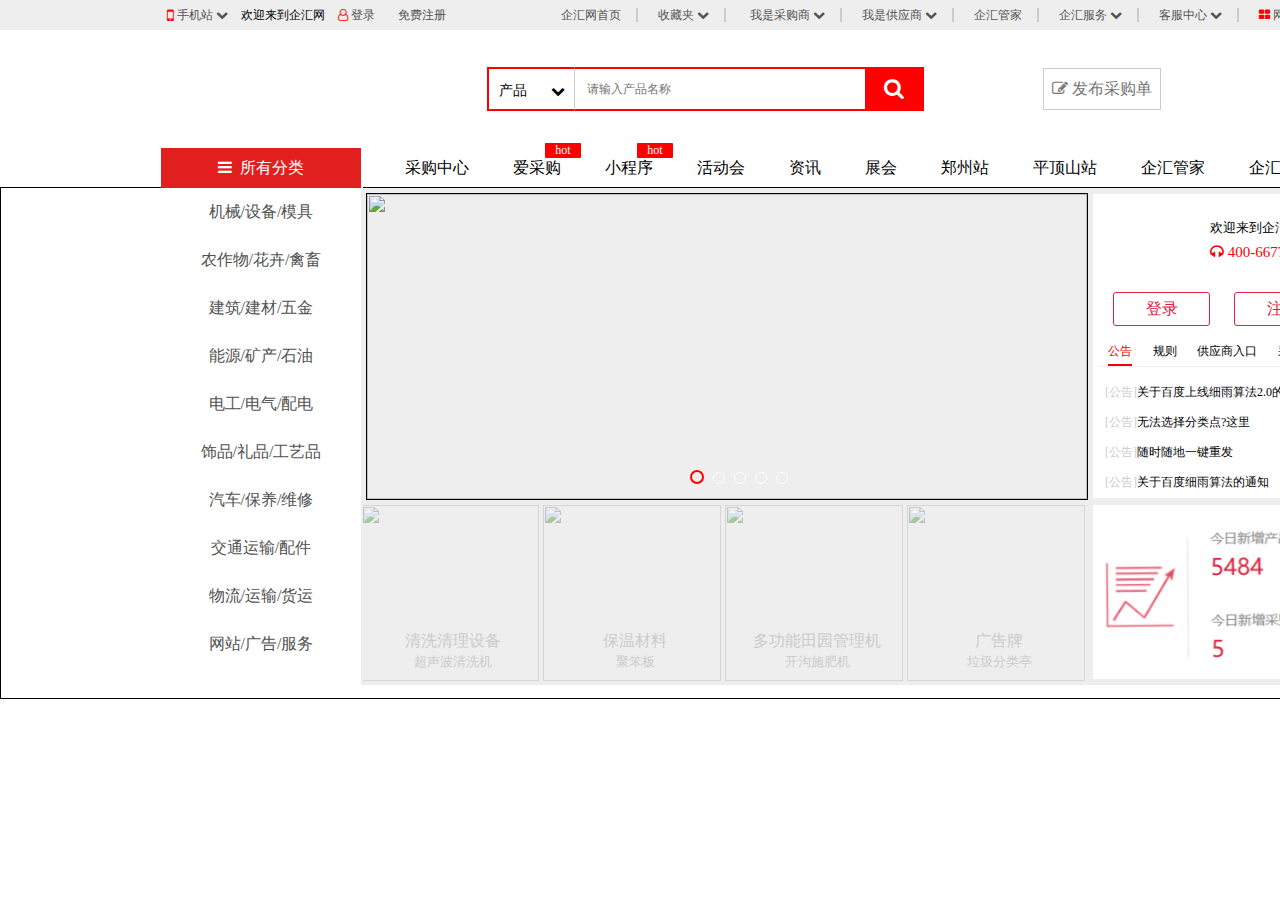
==== 0414作业企汇网/index.html @ e7263951 "第二次作业更新" ====
<!DOCTYPE html>
<html lang="en">

<head>
    <meta charset="UTF-8">
    <meta name="viewport" content="width=device-width, initial-scale=1.0">
    <title>企汇-网建网站 发信息 做推广就上企汇网--企汇网</title>
    <link rel="icon" href="http://static.qihuiwang.com/favicon.ico">
    <link rel="stylesheet" href="css/style.css">
    <link rel="stylesheet" href="css/font-awesome-4.7.0/css/font-awesome.min.css">
    <script src="js/jquery.js"></script>
</head>

<body>
    <section class="nav">
        <div class="nav_box">
            <div class="nav_left">
                <a id="first" href="#">
                    <i class="fa fa-mobile fa-lg" aria-hidden="true"></i> 手机站
                    <i class="fa fa-chevron-down" aria-hidden="true"></i>
                    <ul>
                        <li><img src="http://static.qihuiwang.com/images/oneCode.jpg" alt="">手机站</li>
                        <li><img src="http://static.qihuiwang.com/images/xiaochengxu.jpg" alt="">小程序</li>
                    </ul>
                </a>
                <span>欢迎来到企汇网</span>
                <a href="login.html"><i class="fa fa-user-o" aria-hidden="true"></i> 登录</a>
                <a class="last" href="register.html">免费注册</a>
            </div>
            <ul class="nav_right">
                <li><a href="#">企汇网首页</a></li>
                <li>
                    <a style="width:72px;" href="#">收藏夹
                        <i class="fa fa-chevron-down" aria-hidden="true"></i>
                    </a>
                    <div class="pull_list">
                        <a href="#">收藏的产品</a>
                        <a href="#">收藏的店铺</a>
                    </div>
                </li>
                <li>
                    <a href="#">我是采购商
                        <i class="fa fa-chevron-down" aria-hidden="true"></i>
                    </a>
                    <div class="pull_list">
                        <a href="#">采购商中心</a>
                        <a href="#">采购商中心</a>
                        <a href="#">采购商中心</a>
                    </div>
                </li>
                <li>
                    <a href="#">我是供应商
                        <i class="fa fa-chevron-down" aria-hidden="true"></i>
                    </a>
                    <div class="pull_list">
                        <a href="#">采购商中心</a>
                        <a href="#">采购商中心</a>
                        <a href="#">采购商中心</a>
                        <a href="#">采购商中心</a>
                    </div>
                </li>
                <li><a href="#">企汇管家</a></li>
                <li>
                    <a href="#">企汇服务
                        <i class="fa fa-chevron-down" aria-hidden="true"></i>
                    </a>
                    <div class="pull_list hot_serve">
                        <h5>热门服务</h5>
                        <div class="hot_box">
                            <a href="#">标王</a>
                            <a href="#">黄金展位</a>
                            <a href="#">热门推荐广告位</a>
                            <a href="#">图片空间</a>
                            <a href="#">信息包</a>
                            <a href="#">企汇金铺</a>
                            <a href="#">金铺装修</a>
                            <a href="#">更多服务</a>
                        </div>
                    </div>
                </li>
                <li>
                    <a href="#">客服中心
                        <i class="fa fa-chevron-down" aria-hidden="true"></i>
                    </a>
                    <div class="pull_list">
                        <a href="#">常见问题</a>
                        <a href="#">在线服务</a>
                    </div>
                </li>
                <li>
                    <i class="fa fa-th-large" aria-hidden="true"></i>
                    <a href="#">网站导航
                        <i class="fa fa-chevron-down" aria-hidden="true"></i>
                    </a>
                    <div class="pull_list">
                        <div class="site">
                            <h5>特色服务</h5>
                            <div class="site_list">
                                <a href="#">首页</a>
                                <a href="#">资讯</a>
                                <a href="#">展会</a>
                                <a href="#">企汇管家</a>
                                <a href="#">企汇云信</a>
                                <a href="#">天梯建站</a>
                                <a href="#">企业库</a>
                                <a href="#">产品车</a>
                                <a href="#">郑州站</a>
                                <a href="#">平顶山站</a>
                                <a href="#">手机站</a>
                                <a href="#">搜索</a>
                                <a href="#">企汇软文通</a>
                                <a href="#">百度爱采购</a>
                                <a href="#">小程序</a>
                                <a href="#">企业直通车</a>
                            </div>
                            <h5>采购服务</h5>
                            <div class="site_list">
                                <a href="#">采购中心</a>
                                <a href="#">发布采购单</a>
                            </div>
                            <h5>行业市场</h5>
                            <div class="site_list">
                                <a href="#">建材频道</a>
                                <a href="#">机械频道</a>
                                <a href="#">农林频道</a>
                            </div>
                        </div>
                    </div>
                </li>
            </ul>
        </div>
    </section>
    <section class="header">
        <div class="head_box">
            <div class="head_list_left">
                <div><a href="#"><img src="http://static.qihuiwang.com/images/logo.png" alt=""></a></div>
                <div class="logoFont"></div>
            </div>
            <div class="head_list_auto">
                <div class="search">
                    产品
                    <i class="fa fa-chevron-down" aria-hidden="true"></i>
                    <ul>
                        <li class="search_list"><a href="#">产品</a></li>
                        <li class="search_list"><a href="#">企业</a></li>
                        <li class="search_list"><a href="#">采购</a></li>
                    </ul>
                </div>
                <input type="text" placeholder="请输入产品名称">
                <span>
                    <i class="fa fa-search fa-lg" aria-hidden="true"></i>
                </span>
            </div>
            <a id="issue" href="#">
                <i class="fa fa-pencil-square-o" aria-hidden="true"></i>
                发布采购单
            </a>
            <div class="head_list_right">
                <p>企汇网手机站</p><img src="http://static.qihuiwang.com/images/Appdown.jpg" alt="">
            </div>
        </div>
    </section>
    <section class="banner">
        <div class="banner_box">
            <ul class="banner_nav">
                <li class="tab_first"><i class="fa fa-bars" aria-hidden="true"></i>&nbsp;&nbsp;所有分类</li>
                <li><a href="#">采购中心</a></li>
                <li><a href="#">爱采购</a></li>
                <li><a href="#">小程序</a></li>
                <li><a href="#">活动会</a></li>
                <li><a href="#">资讯</a></li>
                <li><a href="#">展会</a></li>
                <li><a href="#">郑州站</a></li>
                <li><a href="#">平顶山站</a></li>
                <li><a href="#">企汇管家</a></li>
                <li><a href="#">企汇云信</a></li>
            </ul>
            <div class="banner_tab">
                <ul class="tab_left">
                    <li>
                        <a class="tab_left_title" href="#">机械/设备/模具</a>
                        <div class="tab_list">
                            <ul>
                                <li>
                                    <h5>风扇、排风扇&nbsp;&nbsp;></h5>
                                    <a href="#">通风机</a>
                                    <a href="#">粒子机</a>
                                    <a href="#">鼓风机</a>
                                    <a href="#">工业风扇</a>
                                    <a href="#">风机盘管</a>
                                    <a href="#">风幕机</a>
                                    <a href="#">离子风机</a>
                                    <a class="col" href="#">工业风机</a>
                                    <a href="#">风叶</a>
                                    <a href="#">风机盘管</a>
                                </li>
                                <li>
                                    <h5>刀具、夹具&nbsp;&nbsp;></h5>
                                    <a href="#">刀片</a>
                                    <a href="#">铣刀</a>
                                    <a href="#">夹具、夹头</a>
                                    <a href="#">钻头</a>
                                    <a href="#">其它刀具和夹具</a>
                                    <a href="#"> 刀柄、刀杆</a>
                                    <a href="#">数控刀具</a>
                                    <a href="#">切刀</a>
                                    <a href="#">滚刀</a>
                                    <a href="#">冲头</a>
                                </li>
                                <li>
                                    <h5>通用五金配件&nbsp;&nbsp;></h5>
                                    <a href="#">滑轮</a>
                                    <a href="#">脚轮、万向轮</a>
                                    <a href="#">滚筒</a>
                                    <a href="#">管夹</a>
                                    <a href="#">锁具</a>
                                    <a href="#">斗齿</a>
                                    <a href="#">托辊</a>
                                    <a href="#">卸扣</a>
                                    <a href="#">直通</a>
                                    <a href="#">吊钩、抓钩</a>
                                </li>
                                <li>
                                    <h5>矿山机械&nbsp;&nbsp;></h5>
                                    <a class="col" href="#">矿山机械</a>
                                    <a href="#">矿山车</a>
                                    <a href="#">煤矿机械</a>
                                    <a class="col" href="#">破碎机</a>
                                    <a href="#">磨矿设备</a>
                                    <a href="#">浮选设备</a>
                                    <a href="#">螺旋选矿机</a>
                                    <a href="#">炭浆厂设备</a>
                                    <a href="#">洗选机</a>
                                </li>
                                <li>
                                    <h5>食品机械&nbsp;&nbsp;></h5>
                                    <a href="#">粉碎与切割机械</a>
                                    <a href="#">搅拌均匀与均质机械</a>
                                    <a href="#">成型机械、分离机械</a>
                                    <a href="#">蒸发与浓缩机械</a>
                                    <a class="col" href="#">干燥机械</a>
                                    <a href="#">冷冻机械</a>
                                </li>
                                <li>
                                    <h5>真空设备&nbsp;&nbsp;></h5>
                                    <a href="#">真空设备</a>
                                    <a href="#">旋片真空泵</a>
                                    <a href="#">往复真空泵</a>
                                    <a href="#">液环真空泵</a>
                                    <a href="#">水喷射泵</a>
                                    <a href="#">低温泵</a>
                                </li>
                                <li>
                                    <h5>汽车轮毂&nbsp;&nbsp;></h5>
                                    <a href="#">汽车轮毂</a>
                                    <a href="#">汽车轮毂喷剂</a>
                                    <a href="#">汽车轮毂修复</a>
                                    <a href="#">汽车轮毂清洗剂</a>
                                    <a href="#">汽车轮毂改</a>
                                </li>
                                <li>
                                    <h5>道路养护机械&nbsp;&nbsp;></h5>
                                    <a href="#">道路养护机械</a>
                                    <a href="#">微表处摊铺机</a>
                                    <a href="#">铣刨机</a>
                                    <a href="#">热再生修补机</a>
                                    <a href="#">抛丸机</a>
                                </li>
                            </ul>
                            <div class="tab_list_right">
                                <div class="tab_list_right_img">
                                    <a href="#"><img
                                            src="http://img3.qihuiwang.com/f1b68ff75095640fc7431783adcd7d4f_jpg.jpg"
                                            alt=""></a>
                                    <a href="#"><img
                                            src="http://img1.qihuiwang.com/59430d0e6a2033b6b3364212a3d561b5_jpg.jpg"
                                            alt=""></a>
                                    <a href="#"><img
                                            src="http://img1.qihuiwang.com/59430d0e6a2033b6b3364212a3d561b5_jpg.jpg"
                                            alt=""></a>
                                    <a href="#"><img
                                            src="http://img.qihuiwang.com/a619a666bf0afc271f21eebbbbcf2b81_jpg.jpg"
                                            alt=""> </a>
                                    <a href="#"><img
                                            src="http://img3.qihuiwang.com/4b768391f5b5c1fbac975d7f6021d9ef_jpg.jpg"
                                            alt=""> </a>
                                    <a href="#"><img
                                            src="http://img3.qihuiwang.com/4b768391f5b5c1fbac975d7f6021d9ef_jpg.jpg"
                                            alt=""></a>
                                    <a href="#"><img
                                            src="http://img.qihuiwang.com/35f55a2d6e557245f52a7f809b07adcd_jpg.jpg"
                                            alt=""></a>
                                    <a href="#"><img
                                            src="http://img.qihuiwang.com/e506592099284ad30b06cd42c38b516b_jpg.jpg"
                                            alt=""></a>
                                </div>
                                <div class="tab_list_right_img_1">
                                    <a href="#"><img
                                            src="http://img2.qihuiwang.com/d6f827e22e9c053e156c5c690c3c18d0_jpg.jpg"
                                            alt=""></a>
                                </div>
                            </div>
                        </div>

                    </li>
                    <li>
                        <a class="tab_left_title" href="#">农作物/花卉/禽畜</a>
                        <div class="tab_list">
                            <ul>
                                <li>
                                    <h5>风扇、排风扇&nbsp;&nbsp;></h5>
                                    <a href="#">通风机</a>
                                    <a href="#">粒子机</a>
                                    <a href="#">鼓风机</a>
                                    <a href="#">工业风扇</a>
                                    <a href="#">风机盘管</a>
                                    <a href="#">风幕机</a>
                                    <a href="#">离子风机</a>
                                    <a class="col" href="#">工业风机</a>
                                    <a href="#">风叶</a>
                                    <a href="#">风机盘管</a>
                                </li>
                                <li>
                                    <h5>刀具、夹具&nbsp;&nbsp;></h5>
                                    <a href="#">刀片</a>
                                    <a href="#">铣刀</a>
                                    <a href="#">夹具、夹头</a>
                                    <a href="#">钻头</a>
                                    <a href="#">其它刀具和夹具</a>
                                    <a href="#"> 刀柄、刀杆</a>
                                    <a href="#">数控刀具</a>
                                    <a href="#">切刀</a>
                                    <a href="#">滚刀</a>
                                    <a href="#">冲头</a>
                                </li>
                                <li>
                                    <h5>通用五金配件&nbsp;&nbsp;></h5>
                                    <a href="#">滑轮</a>
                                    <a href="#">脚轮、万向轮</a>
                                    <a href="#">滚筒</a>
                                    <a href="#">管夹</a>
                                    <a href="#">锁具</a>
                                    <a href="#">斗齿</a>
                                    <a href="#">托辊</a>
                                    <a href="#">卸扣</a>
                                    <a href="#">直通</a>
                                    <a href="#">吊钩、抓钩</a>
                                </li>
                                <li>
                                    <h5>矿山机械&nbsp;&nbsp;></h5>
                                    <a class="col" href="#">矿山机械</a>
                                    <a href="#">矿山车</a>
                                    <a href="#">煤矿机械</a>
                                    <a class="col" href="#">破碎机</a>
                                    <a href="#">磨矿设备</a>
                                    <a href="#">浮选设备</a>
                                    <a href="#">螺旋选矿机</a>
                                    <a href="#">炭浆厂设备</a>
                                    <a href="#">洗选机</a>
                                </li>
                                <li>
                                    <h5>食品机械&nbsp;&nbsp;></h5>
                                    <a href="#">粉碎与切割机械</a>
                                    <a href="#">搅拌均匀与均质机械</a>
                                    <a href="#">成型机械、分离机械</a>
                                    <a href="#">蒸发与浓缩机械</a>
                                    <a class="col" href="#">干燥机械</a>
                                    <a href="#">冷冻机械</a>
                                </li>
                                <li>
                                    <h5>真空设备&nbsp;&nbsp;></h5>
                                    <a href="#">真空设备</a>
                                    <a href="#">旋片真空泵</a>
                                    <a href="#">往复真空泵</a>
                                    <a href="#">液环真空泵</a>
                                    <a href="#">水喷射泵</a>
                                    <a href="#">低温泵</a>
                                </li>
                                <li>
                                    <h5>汽车轮毂&nbsp;&nbsp;></h5>
                                    <a href="#">汽车轮毂</a>
                                    <a href="#">汽车轮毂喷剂</a>
                                    <a href="#">汽车轮毂修复</a>
                                    <a href="#">汽车轮毂清洗剂</a>
                                    <a href="#">汽车轮毂改</a>
                                </li>
                                <li>
                                    <h5>道路养护机械&nbsp;&nbsp;></h5>
                                    <a href="#">道路养护机械</a>
                                    <a href="#">微表处摊铺机</a>
                                    <a href="#">铣刨机</a>
                                    <a href="#">热再生修补机</a>
                                    <a href="#">抛丸机</a>
                                </li>
                            </ul>
                            <div class="tab_list_right">
                                <div class="tab_list_right_img">
                                    <a href="#"><img
                                            src="http://img3.qihuiwang.com/f1b68ff75095640fc7431783adcd7d4f_jpg.jpg"
                                            alt=""></a>
                                    <a href="#"><img
                                            src="http://img1.qihuiwang.com/59430d0e6a2033b6b3364212a3d561b5_jpg.jpg"
                                            alt=""></a>
                                    <a href="#"><img
                                            src="http://img1.qihuiwang.com/59430d0e6a2033b6b3364212a3d561b5_jpg.jpg"
                                            alt=""></a>
                                    <a href="#"><img
                                            src="http://img.qihuiwang.com/a619a666bf0afc271f21eebbbbcf2b81_jpg.jpg"
                                            alt=""> </a>
                                    <a href="#"><img
                                            src="http://img3.qihuiwang.com/4b768391f5b5c1fbac975d7f6021d9ef_jpg.jpg"
                                            alt=""> </a>
                                    <a href="#"><img
                                            src="http://img3.qihuiwang.com/4b768391f5b5c1fbac975d7f6021d9ef_jpg.jpg"
                                            alt=""></a>
                                    <a href="#"><img
                                            src="http://img.qihuiwang.com/35f55a2d6e557245f52a7f809b07adcd_jpg.jpg"
                                            alt=""></a>
                                    <a href="#"><img
                                            src="http://img.qihuiwang.com/e506592099284ad30b06cd42c38b516b_jpg.jpg"
                                            alt=""></a>
                                </div>
                                <div class="tab_list_right_img_1">
                                    <a href="#"><img
                                            src="http://img2.qihuiwang.com/d6f827e22e9c053e156c5c690c3c18d0_jpg.jpg"
                                            alt=""></a>
                                </div>
                            </div>
                        </div>
                    </li>
                    <li>
                        <a class="tab_left_title" href="#">建筑/建材/五金</a>
                        <div class="tab_list">
                            <ul>
                                <li>
                                    <h5>风扇、排风扇&nbsp;&nbsp;></h5>
                                    <a href="#">通风机</a>
                                    <a href="#">粒子机</a>
                                    <a href="#">鼓风机</a>
                                    <a href="#">工业风扇</a>
                                    <a href="#">风机盘管</a>
                                    <a href="#">风幕机</a>
                                    <a href="#">离子风机</a>
                                    <a class="col" href="#">工业风机</a>
                                    <a href="#">风叶</a>
                                    <a href="#">风机盘管</a>
                                </li>
                                <li>
                                    <h5>刀具、夹具&nbsp;&nbsp;></h5>
                                    <a href="#">刀片</a>
                                    <a href="#">铣刀</a>
                                    <a href="#">夹具、夹头</a>
                                    <a href="#">钻头</a>
                                    <a href="#">其它刀具和夹具</a>
                                    <a href="#"> 刀柄、刀杆</a>
                                    <a href="#">数控刀具</a>
                                    <a href="#">切刀</a>
                                    <a href="#">滚刀</a>
                                    <a href="#">冲头</a>
                                </li>
                                <li>
                                    <h5>通用五金配件&nbsp;&nbsp;></h5>
                                    <a href="#">滑轮</a>
                                    <a href="#">脚轮、万向轮</a>
                                    <a href="#">滚筒</a>
                                    <a href="#">管夹</a>
                                    <a href="#">锁具</a>
                                    <a href="#">斗齿</a>
                                    <a href="#">托辊</a>
                                    <a href="#">卸扣</a>
                                    <a href="#">直通</a>
                                    <a href="#">吊钩、抓钩</a>
                                </li>
                                <li>
                                    <h5>矿山机械&nbsp;&nbsp;></h5>
                                    <a class="col" href="#">矿山机械</a>
                                    <a href="#">矿山车</a>
                                    <a href="#">煤矿机械</a>
                                    <a class="col" href="#">破碎机</a>
                                    <a href="#">磨矿设备</a>
                                    <a href="#">浮选设备</a>
                                    <a href="#">螺旋选矿机</a>
                                    <a href="#">炭浆厂设备</a>
                                    <a href="#">洗选机</a>
                                </li>
                                <li>
                                    <h5>食品机械&nbsp;&nbsp;></h5>
                                    <a href="#">粉碎与切割机械</a>
                                    <a href="#">搅拌均匀与均质机械</a>
                                    <a href="#">成型机械、分离机械</a>
                                    <a href="#">蒸发与浓缩机械</a>
                                    <a class="col" href="#">干燥机械</a>
                                    <a href="#">冷冻机械</a>
                                </li>
                                <li>
                                    <h5>真空设备&nbsp;&nbsp;></h5>
                                    <a href="#">真空设备</a>
                                    <a href="#">旋片真空泵</a>
                                    <a href="#">往复真空泵</a>
                                    <a href="#">液环真空泵</a>
                                    <a href="#">水喷射泵</a>
                                    <a href="#">低温泵</a>
                                </li>
                                <li>
                                    <h5>汽车轮毂&nbsp;&nbsp;></h5>
                                    <a href="#">汽车轮毂</a>
                                    <a href="#">汽车轮毂喷剂</a>
                                    <a href="#">汽车轮毂修复</a>
                                    <a href="#">汽车轮毂清洗剂</a>
                                    <a href="#">汽车轮毂改</a>
                                </li>
                                <li>
                                    <h5>道路养护机械&nbsp;&nbsp;></h5>
                                    <a href="#">道路养护机械</a>
                                    <a href="#">微表处摊铺机</a>
                                    <a href="#">铣刨机</a>
                                    <a href="#">热再生修补机</a>
                                    <a href="#">抛丸机</a>
                                </li>
                            </ul>
                            <div class="tab_list_right">
                                <div class="tab_list_right_img">
                                    <a href="#"><img
                                            src="http://img3.qihuiwang.com/f1b68ff75095640fc7431783adcd7d4f_jpg.jpg"
                                            alt=""></a>
                                    <a href="#"><img
                                            src="http://img1.qihuiwang.com/59430d0e6a2033b6b3364212a3d561b5_jpg.jpg"
                                            alt=""></a>
                                    <a href="#"><img
                                            src="http://img1.qihuiwang.com/59430d0e6a2033b6b3364212a3d561b5_jpg.jpg"
                                            alt=""></a>
                                    <a href="#"><img
                                            src="http://img.qihuiwang.com/a619a666bf0afc271f21eebbbbcf2b81_jpg.jpg"
                                            alt=""> </a>
                                    <a href="#"><img
                                            src="http://img3.qihuiwang.com/4b768391f5b5c1fbac975d7f6021d9ef_jpg.jpg"
                                            alt=""> </a>
                                    <a href="#"><img
                                            src="http://img3.qihuiwang.com/4b768391f5b5c1fbac975d7f6021d9ef_jpg.jpg"
                                            alt=""></a>
                                    <a href="#"><img
                                            src="http://img.qihuiwang.com/35f55a2d6e557245f52a7f809b07adcd_jpg.jpg"
                                            alt=""></a>
                                    <a href="#"><img
                                            src="http://img.qihuiwang.com/e506592099284ad30b06cd42c38b516b_jpg.jpg"
                                            alt=""></a>
                                </div>
                                <div class="tab_list_right_img_1">
                                    <a href="#"><img
                                            src="http://img2.qihuiwang.com/d6f827e22e9c053e156c5c690c3c18d0_jpg.jpg"
                                            alt=""></a>
                                </div>
                            </div>
                        </div>
                    </li>
                    <li>
                        <a class="tab_left_title" href="#">能源/矿产/石油</a>
                        <div class="tab_list">
                            <ul>
                                <li>
                                    <h5>风扇、排风扇&nbsp;&nbsp;></h5>
                                    <a href="#">通风机</a>
                                    <a href="#">粒子机</a>
                                    <a href="#">鼓风机</a>
                                    <a href="#">工业风扇</a>
                                    <a href="#">风机盘管</a>
                                    <a href="#">风幕机</a>
                                    <a href="#">离子风机</a>
                                    <a class="col" href="#">工业风机</a>
                                    <a href="#">风叶</a>
                                    <a href="#">风机盘管</a>
                                </li>
                                <li>
                                    <h5>刀具、夹具&nbsp;&nbsp;></h5>
                                    <a href="#">刀片</a>
                                    <a href="#">铣刀</a>
                                    <a href="#">夹具、夹头</a>
                                    <a href="#">钻头</a>
                                    <a href="#">其它刀具和夹具</a>
                                    <a href="#"> 刀柄、刀杆</a>
                                    <a href="#">数控刀具</a>
                                    <a href="#">切刀</a>
                                    <a href="#">滚刀</a>
                                    <a href="#">冲头</a>
                                </li>
                                <li>
                                    <h5>通用五金配件&nbsp;&nbsp;></h5>
                                    <a href="#">滑轮</a>
                                    <a href="#">脚轮、万向轮</a>
                                    <a href="#">滚筒</a>
                                    <a href="#">管夹</a>
                                    <a href="#">锁具</a>
                                    <a href="#">斗齿</a>
                                    <a href="#">托辊</a>
                                    <a href="#">卸扣</a>
                                    <a href="#">直通</a>
                                    <a href="#">吊钩、抓钩</a>
                                </li>
                                <li>
                                    <h5>矿山机械&nbsp;&nbsp;></h5>
                                    <a class="col" href="#">矿山机械</a>
                                    <a href="#">矿山车</a>
                                    <a href="#">煤矿机械</a>
                                    <a class="col" href="#">破碎机</a>
                                    <a href="#">磨矿设备</a>
                                    <a href="#">浮选设备</a>
                                    <a href="#">螺旋选矿机</a>
                                    <a href="#">炭浆厂设备</a>
                                    <a href="#">洗选机</a>
                                </li>
                                <li>
                                    <h5>食品机械&nbsp;&nbsp;></h5>
                                    <a href="#">粉碎与切割机械</a>
                                    <a href="#">搅拌均匀与均质机械</a>
                                    <a href="#">成型机械、分离机械</a>
                                    <a href="#">蒸发与浓缩机械</a>
                                    <a class="col" href="#">干燥机械</a>
                                    <a href="#">冷冻机械</a>
                                </li>
                                <li>
                                    <h5>真空设备&nbsp;&nbsp;></h5>
                                    <a href="#">真空设备</a>
                                    <a href="#">旋片真空泵</a>
                                    <a href="#">往复真空泵</a>
                                    <a href="#">液环真空泵</a>
                                    <a href="#">水喷射泵</a>
                                    <a href="#">低温泵</a>
                                </li>
                                <li>
                                    <h5>汽车轮毂&nbsp;&nbsp;></h5>
                                    <a href="#">汽车轮毂</a>
                                    <a href="#">汽车轮毂喷剂</a>
                                    <a href="#">汽车轮毂修复</a>
                                    <a href="#">汽车轮毂清洗剂</a>
                                    <a href="#">汽车轮毂改</a>
                                </li>
                                <li>
                                    <h5>道路养护机械&nbsp;&nbsp;></h5>
                                    <a href="#">道路养护机械</a>
                                    <a href="#">微表处摊铺机</a>
                                    <a href="#">铣刨机</a>
                                    <a href="#">热再生修补机</a>
                                    <a href="#">抛丸机</a>
                                </li>
                            </ul>
                            <div class="tab_list_right">
                                <div class="tab_list_right_img">
                                    <a href="#"><img
                                            src="http://img3.qihuiwang.com/f1b68ff75095640fc7431783adcd7d4f_jpg.jpg"
                                            alt=""></a>
                                    <a href="#"><img
                                            src="http://img1.qihuiwang.com/59430d0e6a2033b6b3364212a3d561b5_jpg.jpg"
                                            alt=""></a>
                                    <a href="#"><img
                                            src="http://img1.qihuiwang.com/59430d0e6a2033b6b3364212a3d561b5_jpg.jpg"
                                            alt=""></a>
                                    <a href="#"><img
                                            src="http://img.qihuiwang.com/a619a666bf0afc271f21eebbbbcf2b81_jpg.jpg"
                                            alt=""> </a>
                                    <a href="#"><img
                                            src="http://img3.qihuiwang.com/4b768391f5b5c1fbac975d7f6021d9ef_jpg.jpg"
                                            alt=""> </a>
                                    <a href="#"><img
                                            src="http://img3.qihuiwang.com/4b768391f5b5c1fbac975d7f6021d9ef_jpg.jpg"
                                            alt=""></a>
                                    <a href="#"><img
                                            src="http://img.qihuiwang.com/35f55a2d6e557245f52a7f809b07adcd_jpg.jpg"
                                            alt=""></a>
                                    <a href="#"><img
                                            src="http://img.qihuiwang.com/e506592099284ad30b06cd42c38b516b_jpg.jpg"
                                            alt=""></a>
                                </div>
                                <div class="tab_list_right_img_1">
                                    <a href="#"><img
                                            src="http://img2.qihuiwang.com/d6f827e22e9c053e156c5c690c3c18d0_jpg.jpg"
                                            alt=""></a>
                                </div>
                            </div>
                        </div>
                    </li>
                    <li>
                        <a class="tab_left_title" href="#">电工/电气/配电</a>
                        <div class="tab_list">
                            <ul>
                                <li>
                                    <h5>风扇、排风扇&nbsp;&nbsp;></h5>
                                    <a href="#">通风机</a>
                                    <a href="#">粒子机</a>
                                    <a href="#">鼓风机</a>
                                    <a href="#">工业风扇</a>
                                    <a href="#">风机盘管</a>
                                    <a href="#">风幕机</a>
                                    <a href="#">离子风机</a>
                                    <a class="col" href="#">工业风机</a>
                                    <a href="#">风叶</a>
                                    <a href="#">风机盘管</a>
                                </li>
                                <li>
                                    <h5>刀具、夹具&nbsp;&nbsp;></h5>
                                    <a href="#">刀片</a>
                                    <a href="#">铣刀</a>
                                    <a href="#">夹具、夹头</a>
                                    <a href="#">钻头</a>
                                    <a href="#">其它刀具和夹具</a>
                                    <a href="#"> 刀柄、刀杆</a>
                                    <a href="#">数控刀具</a>
                                    <a href="#">切刀</a>
                                    <a href="#">滚刀</a>
                                    <a href="#">冲头</a>
                                </li>
                                <li>
                                    <h5>通用五金配件&nbsp;&nbsp;></h5>
                                    <a href="#">滑轮</a>
                                    <a href="#">脚轮、万向轮</a>
                                    <a href="#">滚筒</a>
                                    <a href="#">管夹</a>
                                    <a href="#">锁具</a>
                                    <a href="#">斗齿</a>
                                    <a href="#">托辊</a>
                                    <a href="#">卸扣</a>
                                    <a href="#">直通</a>
                                    <a href="#">吊钩、抓钩</a>
                                </li>
                                <li>
                                    <h5>矿山机械&nbsp;&nbsp;></h5>
                                    <a class="col" href="#">矿山机械</a>
                                    <a href="#">矿山车</a>
                                    <a href="#">煤矿机械</a>
                                    <a class="col" href="#">破碎机</a>
                                    <a href="#">磨矿设备</a>
                                    <a href="#">浮选设备</a>
                                    <a href="#">螺旋选矿机</a>
                                    <a href="#">炭浆厂设备</a>
                                    <a href="#">洗选机</a>
                                </li>
                                <li>
                                    <h5>食品机械&nbsp;&nbsp;></h5>
                                    <a href="#">粉碎与切割机械</a>
                                    <a href="#">搅拌均匀与均质机械</a>
                                    <a href="#">成型机械、分离机械</a>
                                    <a href="#">蒸发与浓缩机械</a>
                                    <a class="col" href="#">干燥机械</a>
                                    <a href="#">冷冻机械</a>
                                </li>
                                <li>
                                    <h5>真空设备&nbsp;&nbsp;></h5>
                                    <a href="#">真空设备</a>
                                    <a href="#">旋片真空泵</a>
                                    <a href="#">往复真空泵</a>
                                    <a href="#">液环真空泵</a>
                                    <a href="#">水喷射泵</a>
                                    <a href="#">低温泵</a>
                                </li>
                                <li>
                                    <h5>汽车轮毂&nbsp;&nbsp;></h5>
                                    <a href="#">汽车轮毂</a>
                                    <a href="#">汽车轮毂喷剂</a>
                                    <a href="#">汽车轮毂修复</a>
                                    <a href="#">汽车轮毂清洗剂</a>
                                    <a href="#">汽车轮毂改</a>
                                </li>
                                <li>
                                    <h5>道路养护机械&nbsp;&nbsp;></h5>
                                    <a href="#">道路养护机械</a>
                                    <a href="#">微表处摊铺机</a>
                                    <a href="#">铣刨机</a>
                                    <a href="#">热再生修补机</a>
                                    <a href="#">抛丸机</a>
                                </li>
                            </ul>
                            <div class="tab_list_right">
                                <div class="tab_list_right_img">
                                    <a href="#"><img
                                            src="http://img3.qihuiwang.com/f1b68ff75095640fc7431783adcd7d4f_jpg.jpg"
                                            alt=""></a>
                                    <a href="#"><img
                                            src="http://img1.qihuiwang.com/59430d0e6a2033b6b3364212a3d561b5_jpg.jpg"
                                            alt=""></a>
                                    <a href="#"><img
                                            src="http://img1.qihuiwang.com/59430d0e6a2033b6b3364212a3d561b5_jpg.jpg"
                                            alt=""></a>
                                    <a href="#"><img
                                            src="http://img.qihuiwang.com/a619a666bf0afc271f21eebbbbcf2b81_jpg.jpg"
                                            alt=""> </a>
                                    <a href="#"><img
                                            src="http://img3.qihuiwang.com/4b768391f5b5c1fbac975d7f6021d9ef_jpg.jpg"
                                            alt=""> </a>
                                    <a href="#"><img
                                            src="http://img3.qihuiwang.com/4b768391f5b5c1fbac975d7f6021d9ef_jpg.jpg"
                                            alt=""></a>
                                    <a href="#"><img
                                            src="http://img.qihuiwang.com/35f55a2d6e557245f52a7f809b07adcd_jpg.jpg"
                                            alt=""></a>
                                    <a href="#"><img
                                            src="http://img.qihuiwang.com/e506592099284ad30b06cd42c38b516b_jpg.jpg"
                                            alt=""></a>
                                </div>
                                <div class="tab_list_right_img_1">
                                    <a href="#"><img
                                            src="http://img2.qihuiwang.com/d6f827e22e9c053e156c5c690c3c18d0_jpg.jpg"
                                            alt=""></a>
                                </div>
                            </div>
                        </div>

                    </li>
                    <li>
                        <a class="tab_left_title" href="#">饰品/礼品/工艺品</a>
                        <div class="tab_list">
                            <ul>
                                <li>
                                    <h5>风扇、排风扇&nbsp;&nbsp;></h5>
                                    <a href="#">通风机</a>
                                    <a href="#">粒子机</a>
                                    <a href="#">鼓风机</a>
                                    <a href="#">工业风扇</a>
                                    <a href="#">风机盘管</a>
                                    <a href="#">风幕机</a>
                                    <a href="#">离子风机</a>
                                    <a class="col" href="#">工业风机</a>
                                    <a href="#">风叶</a>
                                    <a href="#">风机盘管</a>
                                </li>
                                <li>
                                    <h5>刀具、夹具&nbsp;&nbsp;></h5>
                                    <a href="#">刀片</a>
                                    <a href="#">铣刀</a>
                                    <a href="#">夹具、夹头</a>
                                    <a href="#">钻头</a>
                                    <a href="#">其它刀具和夹具</a>
                                    <a href="#"> 刀柄、刀杆</a>
                                    <a href="#">数控刀具</a>
                                    <a href="#">切刀</a>
                                    <a href="#">滚刀</a>
                                    <a href="#">冲头</a>
                                </li>
                                <li>
                                    <h5>通用五金配件&nbsp;&nbsp;></h5>
                                    <a href="#">滑轮</a>
                                    <a href="#">脚轮、万向轮</a>
                                    <a href="#">滚筒</a>
                                    <a href="#">管夹</a>
                                    <a href="#">锁具</a>
                                    <a href="#">斗齿</a>
                                    <a href="#">托辊</a>
                                    <a href="#">卸扣</a>
                                    <a href="#">直通</a>
                                    <a href="#">吊钩、抓钩</a>
                                </li>
                                <li>
                                    <h5>矿山机械&nbsp;&nbsp;></h5>
                                    <a class="col" href="#">矿山机械</a>
                                    <a href="#">矿山车</a>
                                    <a href="#">煤矿机械</a>
                                    <a class="col" href="#">破碎机</a>
                                    <a href="#">磨矿设备</a>
                                    <a href="#">浮选设备</a>
                                    <a href="#">螺旋选矿机</a>
                                    <a href="#">炭浆厂设备</a>
                                    <a href="#">洗选机</a>
                                </li>
                                <li>
                                    <h5>食品机械&nbsp;&nbsp;></h5>
                                    <a href="#">粉碎与切割机械</a>
                                    <a href="#">搅拌均匀与均质机械</a>
                                    <a href="#">成型机械、分离机械</a>
                                    <a href="#">蒸发与浓缩机械</a>
                                    <a class="col" href="#">干燥机械</a>
                                    <a href="#">冷冻机械</a>
                                </li>
                                <li>
                                    <h5>真空设备&nbsp;&nbsp;></h5>
                                    <a href="#">真空设备</a>
                                    <a href="#">旋片真空泵</a>
                                    <a href="#">往复真空泵</a>
                                    <a href="#">液环真空泵</a>
                                    <a href="#">水喷射泵</a>
                                    <a href="#">低温泵</a>
                                </li>
                                <li>
                                    <h5>汽车轮毂&nbsp;&nbsp;></h5>
                                    <a href="#">汽车轮毂</a>
                                    <a href="#">汽车轮毂喷剂</a>
                                    <a href="#">汽车轮毂修复</a>
                                    <a href="#">汽车轮毂清洗剂</a>
                                    <a href="#">汽车轮毂改</a>
                                </li>
                                <li>
                                    <h5>道路养护机械&nbsp;&nbsp;></h5>
                                    <a href="#">道路养护机械</a>
                                    <a href="#">微表处摊铺机</a>
                                    <a href="#">铣刨机</a>
                                    <a href="#">热再生修补机</a>
                                    <a href="#">抛丸机</a>
                                </li>
                            </ul>
                            <div class="tab_list_right">
                                <div class="tab_list_right_img">
                                    <a href="#"><img
                                            src="http://img3.qihuiwang.com/f1b68ff75095640fc7431783adcd7d4f_jpg.jpg"
                                            alt=""></a>
                                    <a href="#"><img
                                            src="http://img1.qihuiwang.com/59430d0e6a2033b6b3364212a3d561b5_jpg.jpg"
                                            alt=""></a>
                                    <a href="#"><img
                                            src="http://img1.qihuiwang.com/59430d0e6a2033b6b3364212a3d561b5_jpg.jpg"
                                            alt=""></a>
                                    <a href="#"><img
                                            src="http://img.qihuiwang.com/a619a666bf0afc271f21eebbbbcf2b81_jpg.jpg"
                                            alt=""> </a>
                                    <a href="#"><img
                                            src="http://img3.qihuiwang.com/4b768391f5b5c1fbac975d7f6021d9ef_jpg.jpg"
                                            alt=""> </a>
                                    <a href="#"><img
                                            src="http://img3.qihuiwang.com/4b768391f5b5c1fbac975d7f6021d9ef_jpg.jpg"
                                            alt=""></a>
                                    <a href="#"><img
                                            src="http://img.qihuiwang.com/35f55a2d6e557245f52a7f809b07adcd_jpg.jpg"
                                            alt=""></a>
                                    <a href="#"><img
                                            src="http://img.qihuiwang.com/e506592099284ad30b06cd42c38b516b_jpg.jpg"
                                            alt=""></a>
                                </div>
                                <div class="tab_list_right_img_1">
                                    <a href="#"><img
                                            src="http://img2.qihuiwang.com/d6f827e22e9c053e156c5c690c3c18d0_jpg.jpg"
                                            alt=""></a>
                                </div>
                            </div>
                        </div>
                    </li>
                    <li>
                        <a class="tab_left_title" href="#">汽车/保养/维修</a>
                        <div class="tab_list">
                            <ul>
                                <li>
                                    <h5>风扇、排风扇&nbsp;&nbsp;></h5>
                                    <a href="#">通风机</a>
                                    <a href="#">粒子机</a>
                                    <a href="#">鼓风机</a>
                                    <a href="#">工业风扇</a>
                                    <a href="#">风机盘管</a>
                                    <a href="#">风幕机</a>
                                    <a href="#">离子风机</a>
                                    <a class="col" href="#">工业风机</a>
                                    <a href="#">风叶</a>
                                    <a href="#">风机盘管</a>
                                </li>
                                <li>
                                    <h5>刀具、夹具&nbsp;&nbsp;></h5>
                                    <a href="#">刀片</a>
                                    <a href="#">铣刀</a>
                                    <a href="#">夹具、夹头</a>
                                    <a href="#">钻头</a>
                                    <a href="#">其它刀具和夹具</a>
                                    <a href="#"> 刀柄、刀杆</a>
                                    <a href="#">数控刀具</a>
                                    <a href="#">切刀</a>
                                    <a href="#">滚刀</a>
                                    <a href="#">冲头</a>
                                </li>
                                <li>
                                    <h5>通用五金配件&nbsp;&nbsp;></h5>
                                    <a href="#">滑轮</a>
                                    <a href="#">脚轮、万向轮</a>
                                    <a href="#">滚筒</a>
                                    <a href="#">管夹</a>
                                    <a href="#">锁具</a>
                                    <a href="#">斗齿</a>
                                    <a href="#">托辊</a>
                                    <a href="#">卸扣</a>
                                    <a href="#">直通</a>
                                    <a href="#">吊钩、抓钩</a>
                                </li>
                                <li>
                                    <h5>矿山机械&nbsp;&nbsp;></h5>
                                    <a class="col" href="#">矿山机械</a>
                                    <a href="#">矿山车</a>
                                    <a href="#">煤矿机械</a>
                                    <a class="col" href="#">破碎机</a>
                                    <a href="#">磨矿设备</a>
                                    <a href="#">浮选设备</a>
                                    <a href="#">螺旋选矿机</a>
                                    <a href="#">炭浆厂设备</a>
                                    <a href="#">洗选机</a>
                                </li>
                                <li>
                                    <h5>食品机械&nbsp;&nbsp;></h5>
                                    <a href="#">粉碎与切割机械</a>
                                    <a href="#">搅拌均匀与均质机械</a>
                                    <a href="#">成型机械、分离机械</a>
                                    <a href="#">蒸发与浓缩机械</a>
                                    <a class="col" href="#">干燥机械</a>
                                    <a href="#">冷冻机械</a>
                                </li>
                                <li>
                                    <h5>真空设备&nbsp;&nbsp;></h5>
                                    <a href="#">真空设备</a>
                                    <a href="#">旋片真空泵</a>
                                    <a href="#">往复真空泵</a>
                                    <a href="#">液环真空泵</a>
                                    <a href="#">水喷射泵</a>
                                    <a href="#">低温泵</a>
                                </li>
                                <li>
                                    <h5>汽车轮毂&nbsp;&nbsp;></h5>
                                    <a href="#">汽车轮毂</a>
                                    <a href="#">汽车轮毂喷剂</a>
                                    <a href="#">汽车轮毂修复</a>
                                    <a href="#">汽车轮毂清洗剂</a>
                                    <a href="#">汽车轮毂改</a>
                                </li>
                                <li>
                                    <h5>道路养护机械&nbsp;&nbsp;></h5>
                                    <a href="#">道路养护机械</a>
                                    <a href="#">微表处摊铺机</a>
                                    <a href="#">铣刨机</a>
                                    <a href="#">热再生修补机</a>
                                    <a href="#">抛丸机</a>
                                </li>
                            </ul>
                            <div class="tab_list_right">
                                <div class="tab_list_right_img">
                                    <a href="#"><img
                                            src="http://img3.qihuiwang.com/f1b68ff75095640fc7431783adcd7d4f_jpg.jpg"
                                            alt=""></a>
                                    <a href="#"><img
                                            src="http://img1.qihuiwang.com/59430d0e6a2033b6b3364212a3d561b5_jpg.jpg"
                                            alt=""></a>
                                    <a href="#"><img
                                            src="http://img1.qihuiwang.com/59430d0e6a2033b6b3364212a3d561b5_jpg.jpg"
                                            alt=""></a>
                                    <a href="#"><img
                                            src="http://img.qihuiwang.com/a619a666bf0afc271f21eebbbbcf2b81_jpg.jpg"
                                            alt=""> </a>
                                    <a href="#"><img
                                            src="http://img3.qihuiwang.com/4b768391f5b5c1fbac975d7f6021d9ef_jpg.jpg"
                                            alt=""> </a>
                                    <a href="#"><img
                                            src="http://img3.qihuiwang.com/4b768391f5b5c1fbac975d7f6021d9ef_jpg.jpg"
                                            alt=""></a>
                                    <a href="#"><img
                                            src="http://img.qihuiwang.com/35f55a2d6e557245f52a7f809b07adcd_jpg.jpg"
                                            alt=""></a>
                                    <a href="#"><img
                                            src="http://img.qihuiwang.com/e506592099284ad30b06cd42c38b516b_jpg.jpg"
                                            alt=""></a>
                                </div>
                                <div class="tab_list_right_img_1">
                                    <a href="#"><img
                                            src="http://img2.qihuiwang.com/d6f827e22e9c053e156c5c690c3c18d0_jpg.jpg"
                                            alt=""></a>
                                </div>
                            </div>
                        </div>
                    </li>
                    <li>
                        <a class="tab_left_title" href="#">交通运输/配件</a>
                        <div class="tab_list">
                            <ul>
                                <li>
                                    <h5>风扇、排风扇&nbsp;&nbsp;></h5>
                                    <a href="#">通风机</a>
                                    <a href="#">粒子机</a>
                                    <a href="#">鼓风机</a>
                                    <a href="#">工业风扇</a>
                                    <a href="#">风机盘管</a>
                                    <a href="#">风幕机</a>
                                    <a href="#">离子风机</a>
                                    <a class="col" href="#">工业风机</a>
                                    <a href="#">风叶</a>
                                    <a href="#">风机盘管</a>
                                </li>
                                <li>
                                    <h5>刀具、夹具&nbsp;&nbsp;></h5>
                                    <a href="#">刀片</a>
                                    <a href="#">铣刀</a>
                                    <a href="#">夹具、夹头</a>
                                    <a href="#">钻头</a>
                                    <a href="#">其它刀具和夹具</a>
                                    <a href="#"> 刀柄、刀杆</a>
                                    <a href="#">数控刀具</a>
                                    <a href="#">切刀</a>
                                    <a href="#">滚刀</a>
                                    <a href="#">冲头</a>
                                </li>
                                <li>
                                    <h5>通用五金配件&nbsp;&nbsp;></h5>
                                    <a href="#">滑轮</a>
                                    <a href="#">脚轮、万向轮</a>
                                    <a href="#">滚筒</a>
                                    <a href="#">管夹</a>
                                    <a href="#">锁具</a>
                                    <a href="#">斗齿</a>
                                    <a href="#">托辊</a>
                                    <a href="#">卸扣</a>
                                    <a href="#">直通</a>
                                    <a href="#">吊钩、抓钩</a>
                                </li>
                                <li>
                                    <h5>矿山机械&nbsp;&nbsp;></h5>
                                    <a class="col" href="#">矿山机械</a>
                                    <a href="#">矿山车</a>
                                    <a href="#">煤矿机械</a>
                                    <a class="col" href="#">破碎机</a>
                                    <a href="#">磨矿设备</a>
                                    <a href="#">浮选设备</a>
                                    <a href="#">螺旋选矿机</a>
                                    <a href="#">炭浆厂设备</a>
                                    <a href="#">洗选机</a>
                                </li>
                                <li>
                                    <h5>食品机械&nbsp;&nbsp;></h5>
                                    <a href="#">粉碎与切割机械</a>
                                    <a href="#">搅拌均匀与均质机械</a>
                                    <a href="#">成型机械、分离机械</a>
                                    <a href="#">蒸发与浓缩机械</a>
                                    <a class="col" href="#">干燥机械</a>
                                    <a href="#">冷冻机械</a>
                                </li>
                                <li>
                                    <h5>真空设备&nbsp;&nbsp;></h5>
                                    <a href="#">真空设备</a>
                                    <a href="#">旋片真空泵</a>
                                    <a href="#">往复真空泵</a>
                                    <a href="#">液环真空泵</a>
                                    <a href="#">水喷射泵</a>
                                    <a href="#">低温泵</a>
                                </li>
                                <li>
                                    <h5>汽车轮毂&nbsp;&nbsp;></h5>
                                    <a href="#">汽车轮毂</a>
                                    <a href="#">汽车轮毂喷剂</a>
                                    <a href="#">汽车轮毂修复</a>
                                    <a href="#">汽车轮毂清洗剂</a>
                                    <a href="#">汽车轮毂改</a>
                                </li>
                                <li>
                                    <h5>道路养护机械&nbsp;&nbsp;></h5>
                                    <a href="#">道路养护机械</a>
                                    <a href="#">微表处摊铺机</a>
                                    <a href="#">铣刨机</a>
                                    <a href="#">热再生修补机</a>
                                    <a href="#">抛丸机</a>
                                </li>
                            </ul>
                            <div class="tab_list_right">
                                <div class="tab_list_right_img">
                                    <a href="#"><img
                                            src="http://img3.qihuiwang.com/f1b68ff75095640fc7431783adcd7d4f_jpg.jpg"
                                            alt=""></a>
                                    <a href="#"><img
                                            src="http://img1.qihuiwang.com/59430d0e6a2033b6b3364212a3d561b5_jpg.jpg"
                                            alt=""></a>
                                    <a href="#"><img
                                            src="http://img1.qihuiwang.com/59430d0e6a2033b6b3364212a3d561b5_jpg.jpg"
                                            alt=""></a>
                                    <a href="#"><img
                                            src="http://img.qihuiwang.com/a619a666bf0afc271f21eebbbbcf2b81_jpg.jpg"
                                            alt=""> </a>
                                    <a href="#"><img
                                            src="http://img3.qihuiwang.com/4b768391f5b5c1fbac975d7f6021d9ef_jpg.jpg"
                                            alt=""> </a>
                                    <a href="#"><img
                                            src="http://img3.qihuiwang.com/4b768391f5b5c1fbac975d7f6021d9ef_jpg.jpg"
                                            alt=""></a>
                                    <a href="#"><img
                                            src="http://img.qihuiwang.com/35f55a2d6e557245f52a7f809b07adcd_jpg.jpg"
                                            alt=""></a>
                                    <a href="#"><img
                                            src="http://img.qihuiwang.com/e506592099284ad30b06cd42c38b516b_jpg.jpg"
                                            alt=""></a>
                                </div>
                                <div class="tab_list_right_img_1">
                                    <a href="#"><img
                                            src="http://img2.qihuiwang.com/d6f827e22e9c053e156c5c690c3c18d0_jpg.jpg"
                                            alt=""></a>
                                </div>
                            </div>
                        </div>
                    </li>
                    <li>
                        <a class="tab_left_title" href="#">物流/运输/货运</a>
                        <div class="tab_list">
                            <ul>
                                <li>
                                    <h5>风扇、排风扇&nbsp;&nbsp;></h5>
                                    <a href="#">通风机</a>
                                    <a href="#">粒子机</a>
                                    <a href="#">鼓风机</a>
                                    <a href="#">工业风扇</a>
                                    <a href="#">风机盘管</a>
                                    <a href="#">风幕机</a>
                                    <a href="#">离子风机</a>
                                    <a class="col" href="#">工业风机</a>
                                    <a href="#">风叶</a>
                                    <a href="#">风机盘管</a>
                                </li>
                                <li>
                                    <h5>刀具、夹具&nbsp;&nbsp;></h5>
                                    <a href="#">刀片</a>
                                    <a href="#">铣刀</a>
                                    <a href="#">夹具、夹头</a>
                                    <a href="#">钻头</a>
                                    <a href="#">其它刀具和夹具</a>
                                    <a href="#"> 刀柄、刀杆</a>
                                    <a href="#">数控刀具</a>
                                    <a href="#">切刀</a>
                                    <a href="#">滚刀</a>
                                    <a href="#">冲头</a>
                                </li>
                                <li>
                                    <h5>通用五金配件&nbsp;&nbsp;></h5>
                                    <a href="#">滑轮</a>
                                    <a href="#">脚轮、万向轮</a>
                                    <a href="#">滚筒</a>
                                    <a href="#">管夹</a>
                                    <a href="#">锁具</a>
                                    <a href="#">斗齿</a>
                                    <a href="#">托辊</a>
                                    <a href="#">卸扣</a>
                                    <a href="#">直通</a>
                                    <a href="#">吊钩、抓钩</a>
                                </li>
                                <li>
                                    <h5>矿山机械&nbsp;&nbsp;></h5>
                                    <a class="col" href="#">矿山机械</a>
                                    <a href="#">矿山车</a>
                                    <a href="#">煤矿机械</a>
                                    <a class="col" href="#">破碎机</a>
                                    <a href="#">磨矿设备</a>
                                    <a href="#">浮选设备</a>
                                    <a href="#">螺旋选矿机</a>
                                    <a href="#">炭浆厂设备</a>
                                    <a href="#">洗选机</a>
                                </li>
                                <li>
                                    <h5>食品机械&nbsp;&nbsp;></h5>
                                    <a href="#">粉碎与切割机械</a>
                                    <a href="#">搅拌均匀与均质机械</a>
                                    <a href="#">成型机械、分离机械</a>
                                    <a href="#">蒸发与浓缩机械</a>
                                    <a class="col" href="#">干燥机械</a>
                                    <a href="#">冷冻机械</a>
                                </li>
                                <li>
                                    <h5>真空设备&nbsp;&nbsp;></h5>
                                    <a href="#">真空设备</a>
                                    <a href="#">旋片真空泵</a>
                                    <a href="#">往复真空泵</a>
                                    <a href="#">液环真空泵</a>
                                    <a href="#">水喷射泵</a>
                                    <a href="#">低温泵</a>
                                </li>
                                <li>
                                    <h5>汽车轮毂&nbsp;&nbsp;></h5>
                                    <a href="#">汽车轮毂</a>
                                    <a href="#">汽车轮毂喷剂</a>
                                    <a href="#">汽车轮毂修复</a>
                                    <a href="#">汽车轮毂清洗剂</a>
                                    <a href="#">汽车轮毂改</a>
                                </li>
                                <li>
                                    <h5>道路养护机械&nbsp;&nbsp;></h5>
                                    <a href="#">道路养护机械</a>
                                    <a href="#">微表处摊铺机</a>
                                    <a href="#">铣刨机</a>
                                    <a href="#">热再生修补机</a>
                                    <a href="#">抛丸机</a>
                                </li>
                            </ul>
                            <div class="tab_list_right">
                                <div class="tab_list_right_img">
                                    <a href="#"><img
                                            src="http://img3.qihuiwang.com/f1b68ff75095640fc7431783adcd7d4f_jpg.jpg"
                                            alt=""></a>
                                    <a href="#"><img
                                            src="http://img1.qihuiwang.com/59430d0e6a2033b6b3364212a3d561b5_jpg.jpg"
                                            alt=""></a>
                                    <a href="#"><img
                                            src="http://img1.qihuiwang.com/59430d0e6a2033b6b3364212a3d561b5_jpg.jpg"
                                            alt=""></a>
                                    <a href="#"><img
                                            src="http://img.qihuiwang.com/a619a666bf0afc271f21eebbbbcf2b81_jpg.jpg"
                                            alt=""> </a>
                                    <a href="#"><img
                                            src="http://img3.qihuiwang.com/4b768391f5b5c1fbac975d7f6021d9ef_jpg.jpg"
                                            alt=""> </a>
                                    <a href="#"><img
                                            src="http://img3.qihuiwang.com/4b768391f5b5c1fbac975d7f6021d9ef_jpg.jpg"
                                            alt=""></a>
                                    <a href="#"><img
                                            src="http://img.qihuiwang.com/35f55a2d6e557245f52a7f809b07adcd_jpg.jpg"
                                            alt=""></a>
                                    <a href="#"><img
                                            src="http://img.qihuiwang.com/e506592099284ad30b06cd42c38b516b_jpg.jpg"
                                            alt=""></a>
                                </div>
                                <div class="tab_list_right_img_1">
                                    <a href="#"><img
                                            src="http://img2.qihuiwang.com/d6f827e22e9c053e156c5c690c3c18d0_jpg.jpg"
                                            alt=""></a>
                                </div>
                            </div>
                        </div>
                    </li>
                    <li>
                        <a class="tab_left_title" href="#">网站/广告/服务</a>
                        <div class="tab_list">
                            <ul>
                                <li>
                                    <h5>风扇、排风扇&nbsp;&nbsp;></h5>
                                    <a href="#">通风机</a>
                                    <a href="#">粒子机</a>
                                    <a href="#">鼓风机</a>
                                    <a href="#">工业风扇</a>
                                    <a href="#">风机盘管</a>
                                    <a href="#">风幕机</a>
                                    <a href="#">离子风机</a>
                                    <a class="col" href="#">工业风机</a>
                                    <a href="#">风叶</a>
                                    <a href="#">风机盘管</a>
                                </li>
                                <li>
                                    <h5>刀具、夹具&nbsp;&nbsp;></h5>
                                    <a href="#">刀片</a>
                                    <a href="#">铣刀</a>
                                    <a href="#">夹具、夹头</a>
                                    <a href="#">钻头</a>
                                    <a href="#">其它刀具和夹具</a>
                                    <a href="#"> 刀柄、刀杆</a>
                                    <a href="#">数控刀具</a>
                                    <a href="#">切刀</a>
                                    <a href="#">滚刀</a>
                                    <a href="#">冲头</a>
                                </li>
                                <li>
                                    <h5>通用五金配件&nbsp;&nbsp;></h5>
                                    <a href="#">滑轮</a>
                                    <a href="#">脚轮、万向轮</a>
                                    <a href="#">滚筒</a>
                                    <a href="#">管夹</a>
                                    <a href="#">锁具</a>
                                    <a href="#">斗齿</a>
                                    <a href="#">托辊</a>
                                    <a href="#">卸扣</a>
                                    <a href="#">直通</a>
                                    <a href="#">吊钩、抓钩</a>
                                </li>
                                <li>
                                    <h5>矿山机械&nbsp;&nbsp;></h5>
                                    <a class="col" href="#">矿山机械</a>
                                    <a href="#">矿山车</a>
                                    <a href="#">煤矿机械</a>
                                    <a class="col" href="#">破碎机</a>
                                    <a href="#">磨矿设备</a>
                                    <a href="#">浮选设备</a>
                                    <a href="#">螺旋选矿机</a>
                                    <a href="#">炭浆厂设备</a>
                                    <a href="#">洗选机</a>
                                </li>
                                <li>
                                    <h5>食品机械&nbsp;&nbsp;></h5>
                                    <a href="#">粉碎与切割机械</a>
                                    <a href="#">搅拌均匀与均质机械</a>
                                    <a href="#">成型机械、分离机械</a>
                                    <a href="#">蒸发与浓缩机械</a>
                                    <a class="col" href="#">干燥机械</a>
                                    <a href="#">冷冻机械</a>
                                </li>
                                <li>
                                    <h5>真空设备&nbsp;&nbsp;></h5>
                                    <a href="#">真空设备</a>
                                    <a href="#">旋片真空泵</a>
                                    <a href="#">往复真空泵</a>
                                    <a href="#">液环真空泵</a>
                                    <a href="#">水喷射泵</a>
                                    <a href="#">低温泵</a>
                                </li>
                                <li>
                                    <h5>汽车轮毂&nbsp;&nbsp;></h5>
                                    <a href="#">汽车轮毂</a>
                                    <a href="#">汽车轮毂喷剂</a>
                                    <a href="#">汽车轮毂修复</a>
                                    <a href="#">汽车轮毂清洗剂</a>
                                    <a href="#">汽车轮毂改</a>
                                </li>
                                <li>
                                    <h5>道路养护机械&nbsp;&nbsp;></h5>
                                    <a href="#">道路养护机械</a>
                                    <a href="#">微表处摊铺机</a>
                                    <a href="#">铣刨机</a>
                                    <a href="#">热再生修补机</a>
                                    <a href="#">抛丸机</a>
                                </li>
                            </ul>
                            <div class="tab_list_right">
                                <div class="tab_list_right_img">
                                    <a href="#"><img
                                            src="http://img3.qihuiwang.com/f1b68ff75095640fc7431783adcd7d4f_jpg.jpg"
                                            alt=""></a>
                                    <a href="#"><img
                                            src="http://img1.qihuiwang.com/59430d0e6a2033b6b3364212a3d561b5_jpg.jpg"
                                            alt=""></a>
                                    <a href="#"><img
                                            src="http://img1.qihuiwang.com/59430d0e6a2033b6b3364212a3d561b5_jpg.jpg"
                                            alt=""></a>
                                    <a href="#"><img
                                            src="http://img.qihuiwang.com/a619a666bf0afc271f21eebbbbcf2b81_jpg.jpg"
                                            alt=""> </a>
                                    <a href="#"><img
                                            src="http://img3.qihuiwang.com/4b768391f5b5c1fbac975d7f6021d9ef_jpg.jpg"
                                            alt=""> </a>
                                    <a href="#"><img
                                            src="http://img3.qihuiwang.com/4b768391f5b5c1fbac975d7f6021d9ef_jpg.jpg"
                                            alt=""></a>
                                    <a href="#"><img
                                            src="http://img.qihuiwang.com/35f55a2d6e557245f52a7f809b07adcd_jpg.jpg"
                                            alt=""></a>
                                    <a href="#"><img
                                            src="http://img.qihuiwang.com/e506592099284ad30b06cd42c38b516b_jpg.jpg"
                                            alt=""></a>
                                </div>
                                <div class="tab_list_right_img_1">
                                    <a href="#"><img
                                            src="http://img2.qihuiwang.com/d6f827e22e9c053e156c5c690c3c18d0_jpg.jpg"
                                            alt=""></a>
                                </div>
                            </div>
                        </div>
                    </li>
                </ul>
            </div>

            <div class="box_content">
                <!-- Wheel_planting轮播 -->
                <div class="content_top">
                    <div class="Wheel_planting">
                        <div class="bans">
                            <a href="#"><img
                                    src="http://image.qihuiwang.com/BA/F/443/BA0F869BB7226FD5FA89136FB3FF1E08.jpg"
                                    alt=""></a>
                            <a href="#"><img
                                    src="http://image.qihuiwang.com/B1/0/525/B1F04460D84D96687D6BBBE45C40E94D.jpg"
                                    alt=""></a>
                            <a href="#"><img
                                    src="http://image.qihuiwang.com/7C/8/919/7C58EFF97B07E2394C75AADBC6A74C1D.jpg"
                                    alt=""></a>
                            <a href="#"><img
                                    src="http://image.qihuiwang.com/11/2/698/11D2166BA7E68CF8ECFEF6051060BEC7.jpg"
                                    alt=""></a>
                            <a href="#"><img
                                    src="http://image.qihuiwang.com/96/D/854/968D2235606C69E6CE921696C6EEBC0E.jpg"
                                    alt=""></a>
                        </div>
                        <ul class="small">
                            <li></li>
                            <li></li>
                            <li></li>
                            <li></li>
                            <li></li>
                        </ul>
                    </div>
                    <div class="banner_login">
                        <div class="login_top">
                            <img src="http://static.qihuiwang.com/images/idImg.gif" alt="">
                            <div>
                                欢迎来到企汇网！
                                <p><i class="fa fa-headphones" aria-hidden="true"></i> 400-6677-369</p>
                            </div>
                        </div>
                        <a class="btn" href="login.html">登录</a>
                        <a class="btn" href="register.html">注册</a>
                        <div class="login_buttom">
                            <ul class="g_1">
                                <li><a>公告</a></li>
                                <li><a>规则</a></li>
                                <li><a>供应商入口</a></li>
                                <li><a>采购商入口</a></li>
                            </ul>
                            <div class="g_3">
                                <ul class="g_2">
                                    <li><i>[公告]</i>关于百度上线细雨算法2.0的通知</li>
                                    <li><i>[公告]</i>无法选择分类点?这里</li>
                                    <li><i>[公告]</i>随时随地一键重发</li>
                                    <li><i>[公告]</i>关于百度细雨算法的通知</li>
                                </ul>
                                <ul class="g_2">
                                    <li><i>[规则]</i>企汇网产品信息发布规则</li>
                                    <li><i>[规则]</i>企汇网平台诚信认证规范要求</li>
                                    <li><i>[规则]</i>搜索引擎不会收录那些页面</li>
                                    <li><i>[规则]</i>企汇网会员注册步骤</li>
                                </ul>
                                <ul class="g_2">
                                    <li><i>[快速入门]</i>如何提高信息收录和排名</li>
                                    <li><i>[快速入门]</i>产品信息发布注意几点</li>
                                    <li><i>[快速入门]</i>企汇网新手入门说明</li>
                                    <li><i>[快速入门]</i>自动发布工具的优化技巧</li>
                                </ul>
                                <ul class="g_2">
                                    <li><i>[快速入门]</i>采购管理是什么</li>
                                    <li><i>[采购知识]</i>采购报价</li>
                                </ul>
                            </div>

                        </div>
                    </div>
                </div>
                <div class="content_buttom">
                    <!-- 设备device -->
                    <div class="banner_device">
                        <a href="#">
                            <img src="http://img.qihuiwang.com/90aed19059a4aa05121b2f83a2272733_jpg.jpg" alt="">
                            <div class="pic">
                                <h4>清洗清理设备</h4>
                                <span>超声波清洗机</span>
                            </div>
                        </a>
                        <a href="#">
                            <img src="http://img3.qihuiwang.com/9ad0037b83ec60fc260d5dc4164a5f04_jpg.jpg" alt="">
                            <div class="pic">
                                <h4>保温材料</h4>
                                <span>聚笨板</span>
                            </div>
                        </a>
                        <a href="#">
                            <img src="http://img3.qihuiwang.com/0d384c8a1545005b912868815c598a7a_jpg.jpg" alt="">
                            <div class="pic">
                                <h4>多功能田园管理机</h4>
                                <span>开沟施肥机</span>
                            </div>
                        </a>
                        <a href="#">
                            <img src="http://img2.qihuiwang.com/94b600509b5697b9f27e7f0482225b64_jpg.jpg" alt="">
                            <div class="pic">
                                <h4>广告牌</h4>
                                <span>垃圾分类亭</span>
                            </div>
                        </a>
                    </div>
                    <!-- 数据图dfd -->
                    <div class="banner_dfd"><a href="#"></a></div>
                </div>
            </div>

        </div>
    </section>
</body>
<script src="js/style.js"></script>

</html>
---- 0414作业企汇网/css/style.css ----
*{
    padding:0;
    margin: 0;
}
section{
    width: 1520px;
}
.nav{
    font-size: 12px;
    background-color: #eee;
}
.nav a{
    color: #525252;
}
.nav_box{
    width: 1300px;
    height: 30px;
    line-height: 30px;
    margin: 0 auto;
    display: flex;
    justify-content: space-around;
}
.nav_left{
    position: relative;
}
.nav_left a{
    margin: 0 10px;
}
UL{
    list-style: none;
}
.nav_right li{
    float: left;
    margin: 0 10px;
    position: relative;
}
a{
    display: inline-block;
    height: 30px;
    text-decoration: none;
    color: black;
}
.nav_right a::after{
    content: "";
    border-left: 2px solid #cccccc;
    margin-left: 15px;
    box-sizing: border-box;
}
.last::after{
    border: none;
}
a:hover{
    color: rgb(255, 115, 0);
}
.fa-chevron-down{
    transition: all .5s;
}
a:hover .fa-chevron-down{
    transform: rotateX(180deg);
    color: black;
}
.nav_left .fa-mobile,.fa-user-o,.fa-th-large{
    color: red;
}
.nav_left ul{
    height: 0;
    position: absolute;
    left: 3px;
    transition: all .5s;
    overflow: hidden;
    background-color: #ffffff;
    cursor: default;
    z-index: 10;
}
#first:hover ul{
    height: 391px;
    z-index: 10;    
}
.nav_left ul li{
    text-align: center;
    width: 122px;   
    color: #aaaaaa;
    border: 1px solid #cccccc;
    padding: 10px 14px;
  
}
.nav_left ul li:hover{
    display: block;
}
.nav_left ul li:nth-child(1){
    border-bottom: none;
}

.pull_list{
    display: none;
    background-color: #ffffff;
    padding: 5px;
    text-align: center;
    border: 1px solid #eee;
    position: relative;
    z-index: 10;
}
.pull_list a{
    display: block;
}
.pull_list a::after{
    border: none;
    margin-left: 0;
}
.nav_right li:hover .pull_list{
    display: block;
}
.hot_serve{
    position: absolute;
    left: -21px;
    z-index: 10;
}
.hot_box{
    width: 150px;
    display: flex;
    flex-wrap: wrap;
    justify-content: space-between;
    padding: 5px;
}
.nav h5{
    text-align: left;
}
.site{
    width: 300px;
    position: absolute;
    left: -208px;
    background-color: #ffffff;
    border: 1px solid #eee; 
    padding: 5px;
    z-index: 10;
}
.site_list{
    display: flex;
    flex-wrap: wrap;
}
.site_list a{
    margin: 0 5px;
}
.head_box{
    width: 1200px;
    margin: 0 auto;
    /* border: 1px solid; */
    padding: 10px 0;
    display: flex;
    align-items: center;
    justify-content: space-between;
}
.head_box .head_list_left{
    display: flex;
}
.head_box .logoFont{
    width: 208px;
    height: 80px;
    background-image: url(http://static.qihuiwang.com/images/logoFont.jpg);
    background-position: center center;
    background-repeat: no-repeat;
}
.head_box .head_list_auto{
    width: 433px;
    height: 40px;
    line-height: 40px;
    border: 2px solid red;
}
.head_box .head_list_auto .search{
    display: inline-block;
    width: 66px;
    padding-left: 10px;
    position: relative;
    font-size: 14px;
}
.head_box .head_list_auto .search i{
  float: right;
  height: 40px;
  line-height: 40px;
}
.head_box .head_list_auto .search ul{
  width: 85px;
  position: absolute;
  top:39px;
  left: 0;
  background-color: #ffffff;
  font-size: 14px;
  text-align: center;
  display: none;
  z-index: 10;
  border: 1px solid #eeee;
}
.head_box .head_list_auto .search ul a{
    color: #999999; 
}
.head_box .head_list_auto .search ul a:hover{
    color: orange; 
}
.head_box .head_list_auto .search:hover{
    cursor: pointer;
}
.head_box .head_list_auto input{
    height: 100%;
    width: 290px;
    /* box-sizing: border-box; */
    text-indent: 1em;
    border: none;
    border-left: 1px solid #cccccc;
    border-bottom: 2px solid red;
    border-top : 2px solid red;
    margin-left: 5px;
    font-size: 12px;
    transform: translateY(-2px);
}
.head_box .head_list_auto span{
    display: inline-block;
    height: 40px;
    line-height: 40px;
    width: 58px;
    background-color: red;
    text-align: center;
    color: #ffffff;
    position: absolute;
}
.head_box .head_list_auto span:hover{
    background-color: rgb(228, 13, 13);
    cursor: pointer;
}
#issue{
    width: 116px;
    height: 40px;
    line-height: 40px;
    border: 1px solid #cccccc; 
    text-align: center;
    color: #757575;
    transition: all .5s;
}
#issue:hover{
    background-color: #eee;
}
.head_list_right img{
    width: 68px;
    height: 68px;
    border: 1px solid #cccccc;
    padding: 5px;
}
.head_list_right p{
   font-size: 12px;
   text-align: center;
}
.banner{
    border: 1px solid;
    height: 510px;
    background-image: url(http://static.qihuiwang.com/images/acg_banner.jpg);
    background-repeat: no-repeat;
    background-size: cover;
    background-position: center center;
    margin-top: 40px;
}
.banner_box{
    width: 1200px;
    margin: 0 auto;
    position: relative;
    display: flex;
}
.banner_box .banner_nav{
    height: 40px;
    /* border: 1px solid; */
    position: absolute;
    top: -40px;
}
.banner_box .banner_nav li{
    display: inline-block;
    /* border: 1px solid; */
    height: 40px;
    line-height: 40px;
    margin-right: 40px;
    position: relative;
}
.banner_box .banner_nav li:hover{
    color: rgb(255, 102, 0);
}
.tab_first{
    width: 180px;
    text-align: center;
    color: #ffffff;
    background-color: rgb(226, 31, 31);
}
.banner_box .banner_nav li:nth-child(1){
    width: 200px;
    color: #ffffff; 
}
.banner_box .banner_nav li:nth-child(3)::after,
.banner_box .banner_nav li:nth-child(4)::after{
    width: 32px;
    height: 15px;
    line-height: 15px;
    content: "hot";
    color: #ffffff;
    padding: 0 2px;
    background-color: red;
    font-size: 12px;
    font-family: 微软雅黑;
    text-align: center;
    border-radius: 1px;
    position: absolute;
    top: -5px;
    left: 32px;
    animation: hot .8s infinite linear;
}
@keyframes hot{
    0%{
        transform: translateY(0px);
    }
    50%{
        transform: translateY(-4px);
    }
    100%{
        transform: translateY(0px);
    }
}
.tab_left{
    width: 200px;
    height: 495px;
    background-color: #ffffff; 
    text-align: center;  
    position: relative; 

}
.tab_left li{
    width: 200px;
    height: 48px;
    line-height: 48px;
}
.tab_left .tab_left_title{
    display: inline-block;
    width: 100%;
    height: 100%;
    color: #525252;
}

.tab_left .tab_left_title:hover{
  background-color: #e4e4e4;
}
.tab_left li:hover .tab_list{
    width: 1000px;
}
.tab_list{
    width: 0;
    overflow: hidden;
    height: 494px;
    border: 1px solid #eee;
    position: absolute;
    top: -1px;
    left: 200px;
    background-color: #ffffff;
    display: flex;
    z-index: 10;
    transition: all .5s;
}
.tab_list li{
    
    width: 774px;
    display: flex;
    flex-wrap: wrap;
    align-items: center;
    border-bottom: 1px dotted gray;
    margin: 0 5px;
}
.tab_list li a{
    height: 31px;
    line-height: 31px;
    font-size: 10px;
    padding: 0 5px;
    margin-left: 8px;
    font-family: 微软雅黑;
    color: #aaaaaa;
}
.tab_list li a:hover{
    color: rgb(255, 115, 0);
}
.tab_list li a::after{
   content: "";
   border-left: 1px solid #cccccc;
   margin-left: 10px;
}
.tab_list li a:last-child::after{
    border: none;
}
.tab_list li h5{
    font-size: 12px;
    margin-left: 10px;
    font-family: 微软雅黑;
    color: #726b6b;
}
.tab_list li h5::before{
    content: "";
    border-left: 3px solid red;
    margin-right: 6px;
}
.col{
    color: rgb(255, 115, 0) !important;
}
.tab_list_right{
    width: 226px;
    height: 100%;
    border-left: 1px solid #eee;
}
.tab_list_right_img{
    height: 216px;
    margin: 30px 0;
}
.tab_list_right_img img{
    width: 100px;
    height: 40px;
    box-sizing: border-box;
}
.tab_list_right_img img:hover{
    border: 1px solid #cc3535;
}
.tab_list_right_img_1{
    margin-top: 43px;
}
.tab_list_right_img_1 img{
    width: 100%;
}
.box_content{
    width: 1000px;
    background-color: #eee;
}
.content_top{
    width: 100%;
    display: flex;
}
.Wheel_planting{
    width: 720px;
    height: 305px;
    border: 1px solid;
    position: relative;
    margin: 5px;

}
.Wheel_planting a{
    opacity: 0;
}
.Wheel_planting img{
    width: 100%;
    height: 100%;
    position: absolute;
    top: 0;
    left: 0;
    transition: all .8s;
}
.small{
    position: absolute;
    bottom: 11px;
    left: 318px;
}
.small li{
    width: 10px;
    height: 10px;
    border-radius: 50%;
    border: 1px solid #ffffff;
    display: inline-block;
    margin-left: 5px;
}
.small_bg{
    border: 2px solid red !important;
}
.banner_login{
    width: 260px;
    height: 304px;
    margin-top: 6px;
    background-color: #ffffff;
}
.login_top{
    width: 260px;
    height: 68px;
    display: flex;
    justify-content: space-around;
    align-items: center;
    margin: 15px 0; 
}
.login_top img{
    border-radius: 50%;
}
.login_top div{
   font-size: 13px;
}
.login_top p{
    font-size: 15px;
    line-height: 30px;
    color: red;
 }
 .btn{
    width: 95px;
    height: 32px;
    line-height: 32px;
    text-align: center;
    margin-left: 20px;
     border: 1px solid #e02445;
     color: #db2242;
     border-radius: 3px;
     transition: all .5s;
 }
 .btn:hover{
     background-color: #db2242;
     color: #ffffff;
 }
 .login_buttom li{
    font-size: 12px;
 }
 .g_1{
     margin: 10px 5px;
     border-bottom: 1px solid #eee;
     display: flex;
     justify-content: space-around;

 }
 .g_1 li a{
     height: 30px;
     line-height: 30px;
     box-sizing: border-box;
     color: black;
 }
 .g_1_bg{
    color: red !important;
    border-bottom: 2px solid red;
 }
 .g_3{
     position: relative;
 }
 .g_2{
     position: absolute;
     display: none;
 }
 .g_2 li{
    line-height: 30px;
    text-indent: 1em;
 }
 .g_2 li i{
     font-family: 微软雅黑;
     font-weight: 400;
     font-style: normal;
     color: #cccccc;
 }
 
 .banner_device a{
    position: relative;
    opacity: .5;
 }
 
.banner_device img{
    width: 178px;
    height: 176px;
}
.pic{
    width: 184px;
    text-align: center;
    position: absolute;
    bottom: -136px;
    left: 0;
}
.pic h4{
    font-family: 微软雅黑;
    font-weight: 500;
    color: #aaaaaa;
}
.pic span{
    font-family: 微软雅黑;
   font-size: 13px;
    color: #aaaaaa;
}
.banner_device a:hover{
    color: red;
   opacity: 1;
}
.banner_dfd a{
    width: 260px;
    height: 174px;
    margin-left: 8px;
    background-image: url(../images/1.PNG);
    background-position: center center;
    background-size: cover;
    background-repeat: no-repeat;
}
.content_buttom{
    display: flex;
}
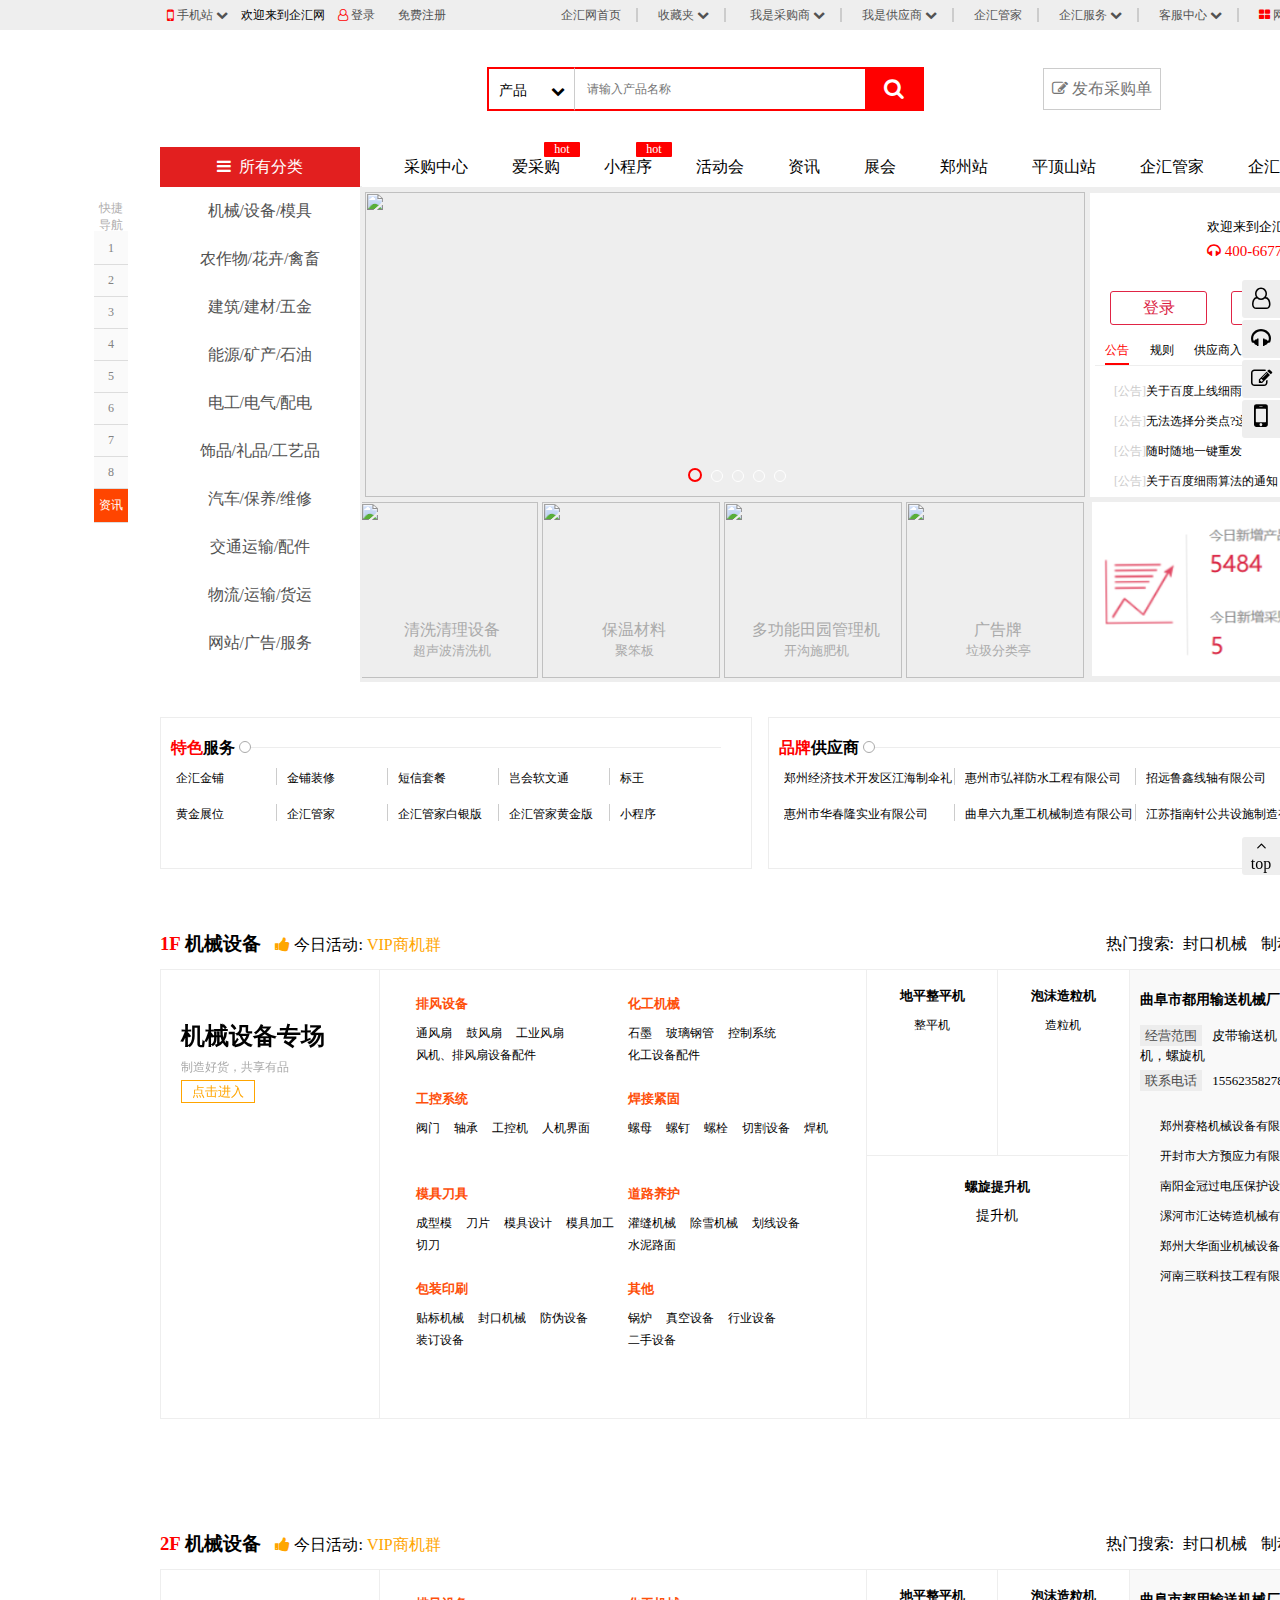
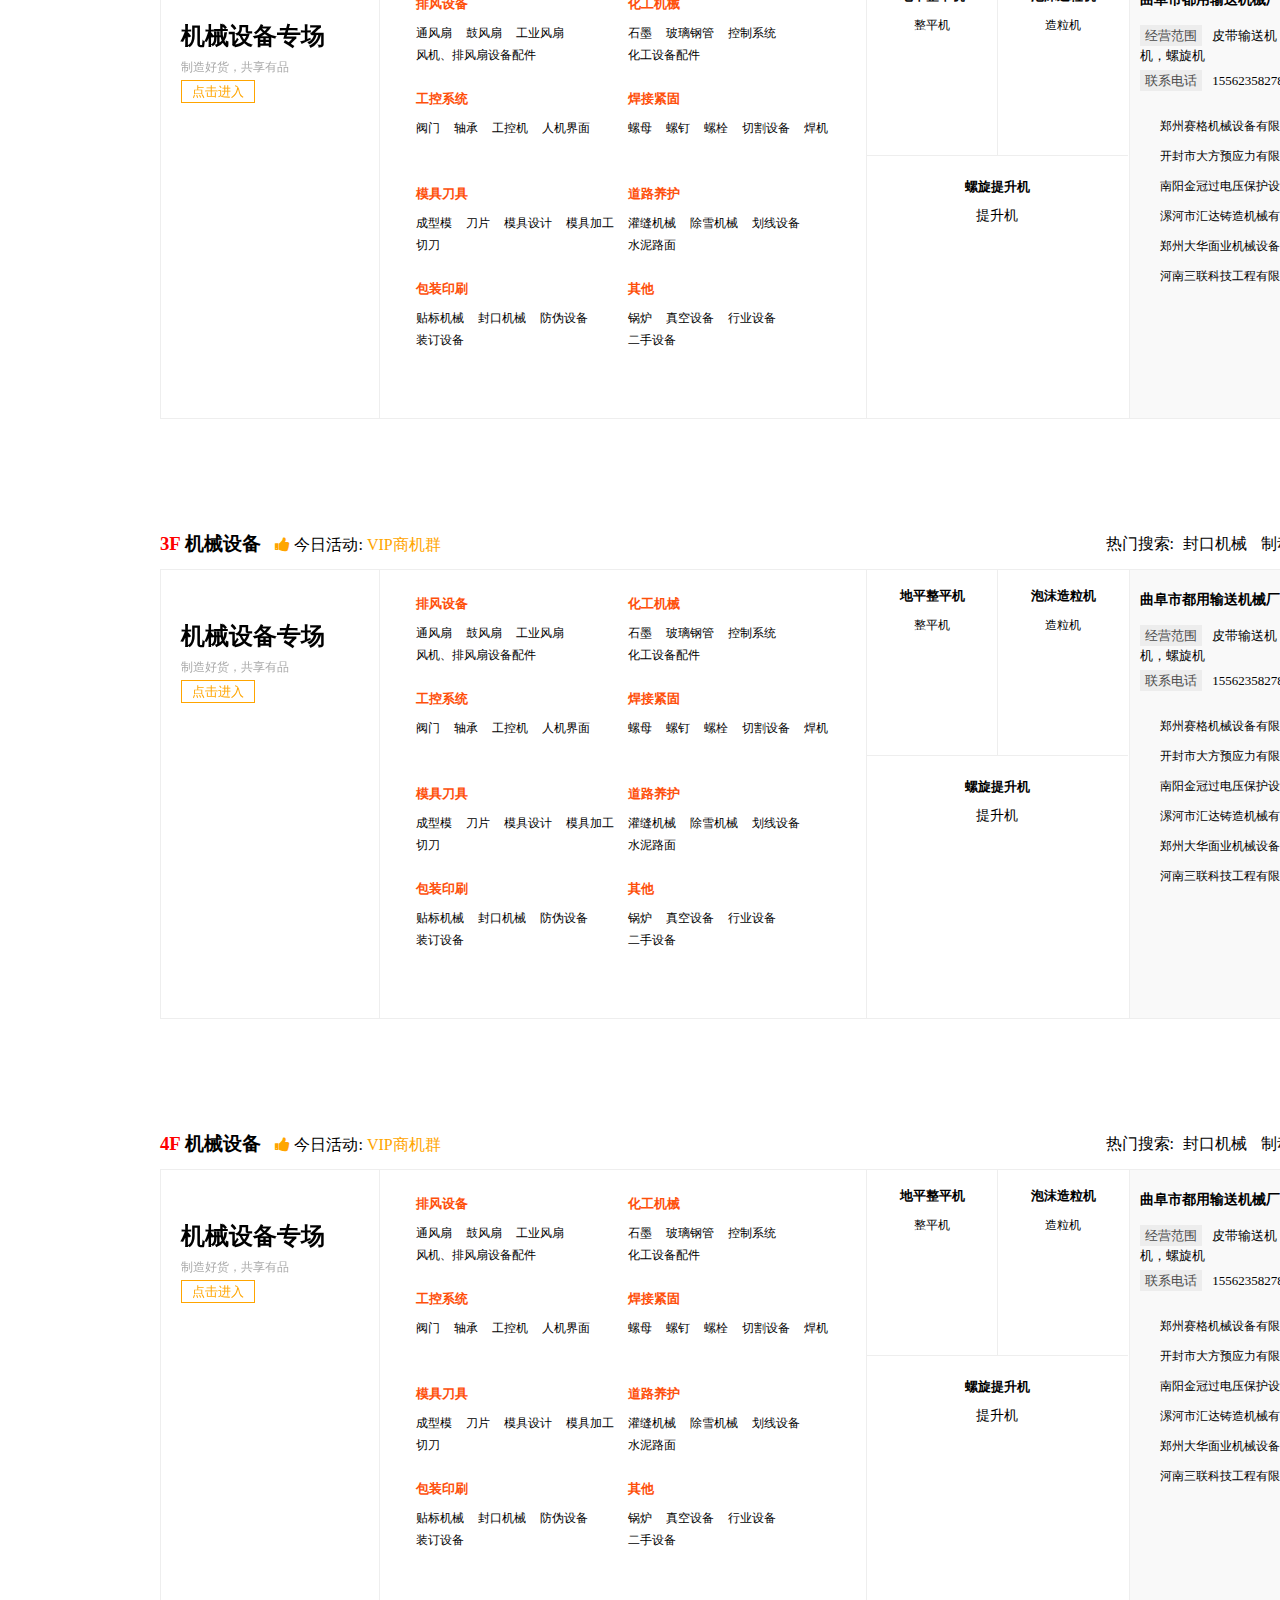
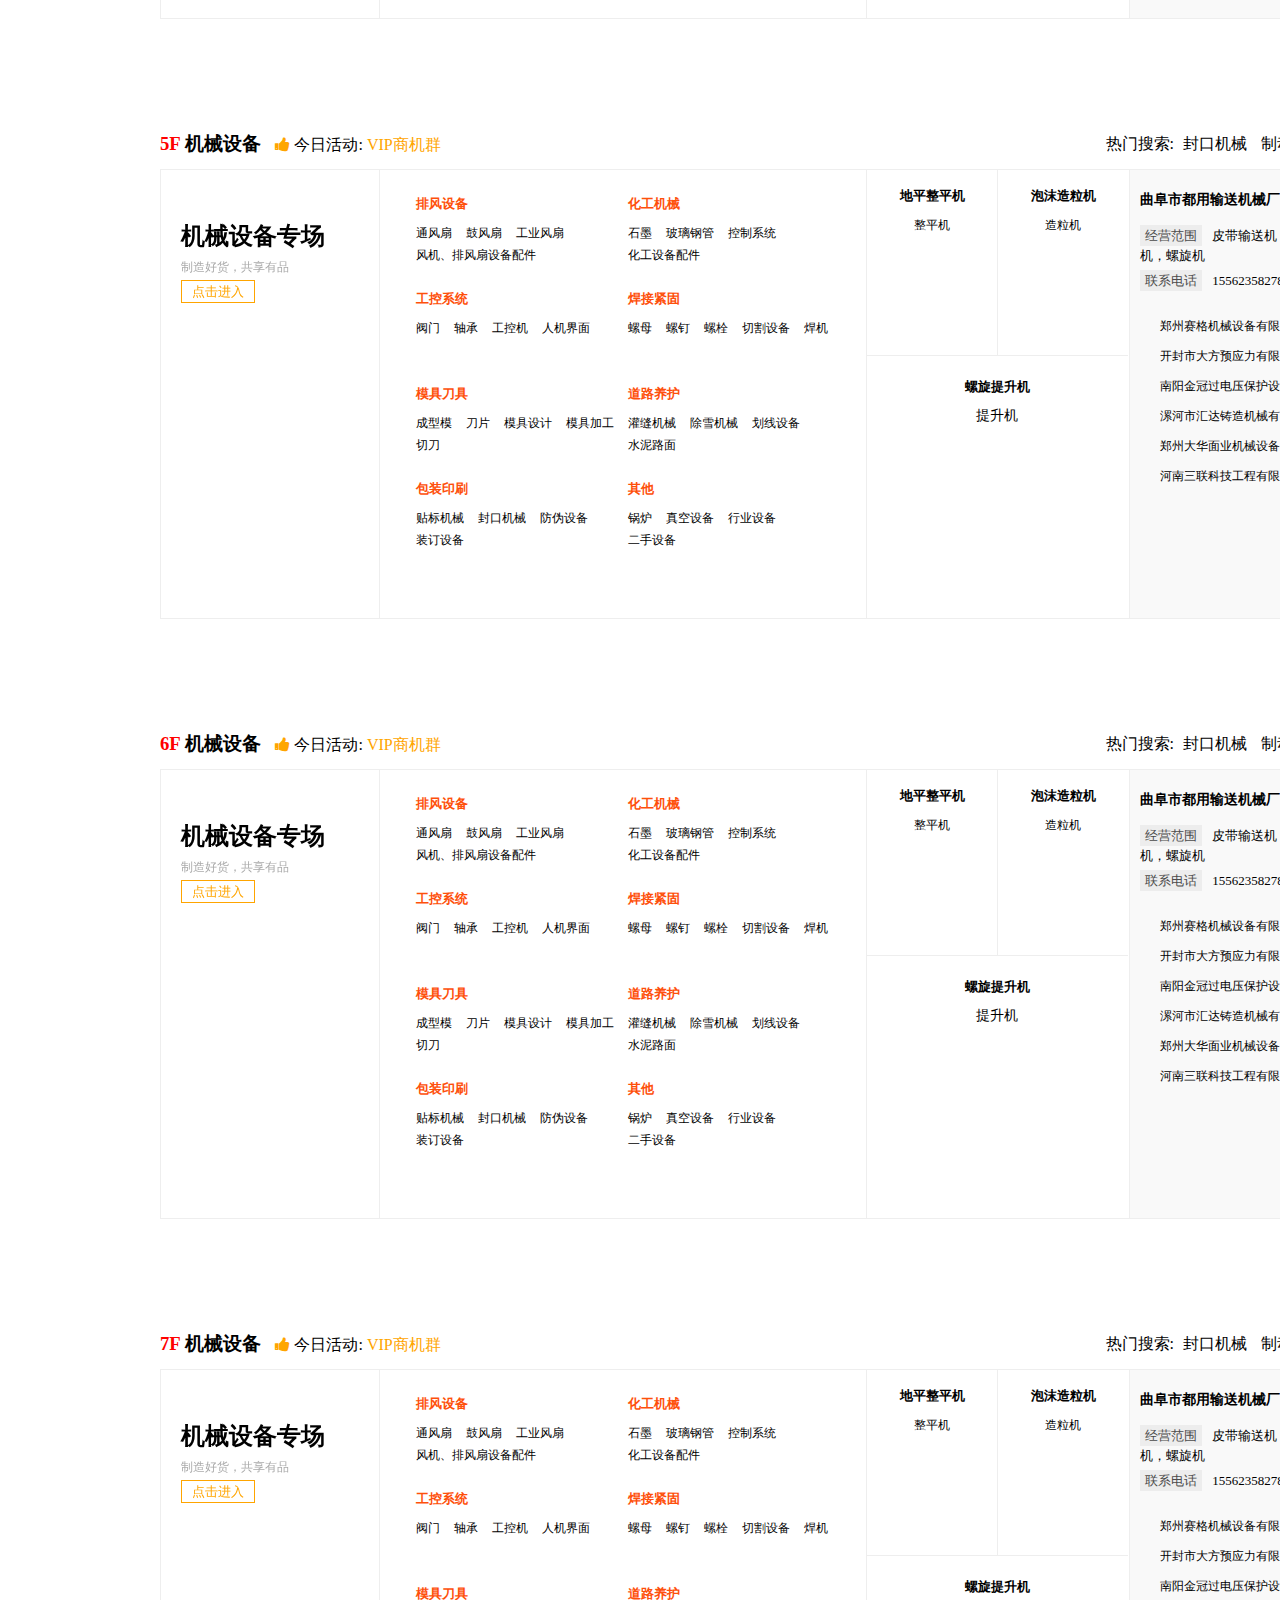
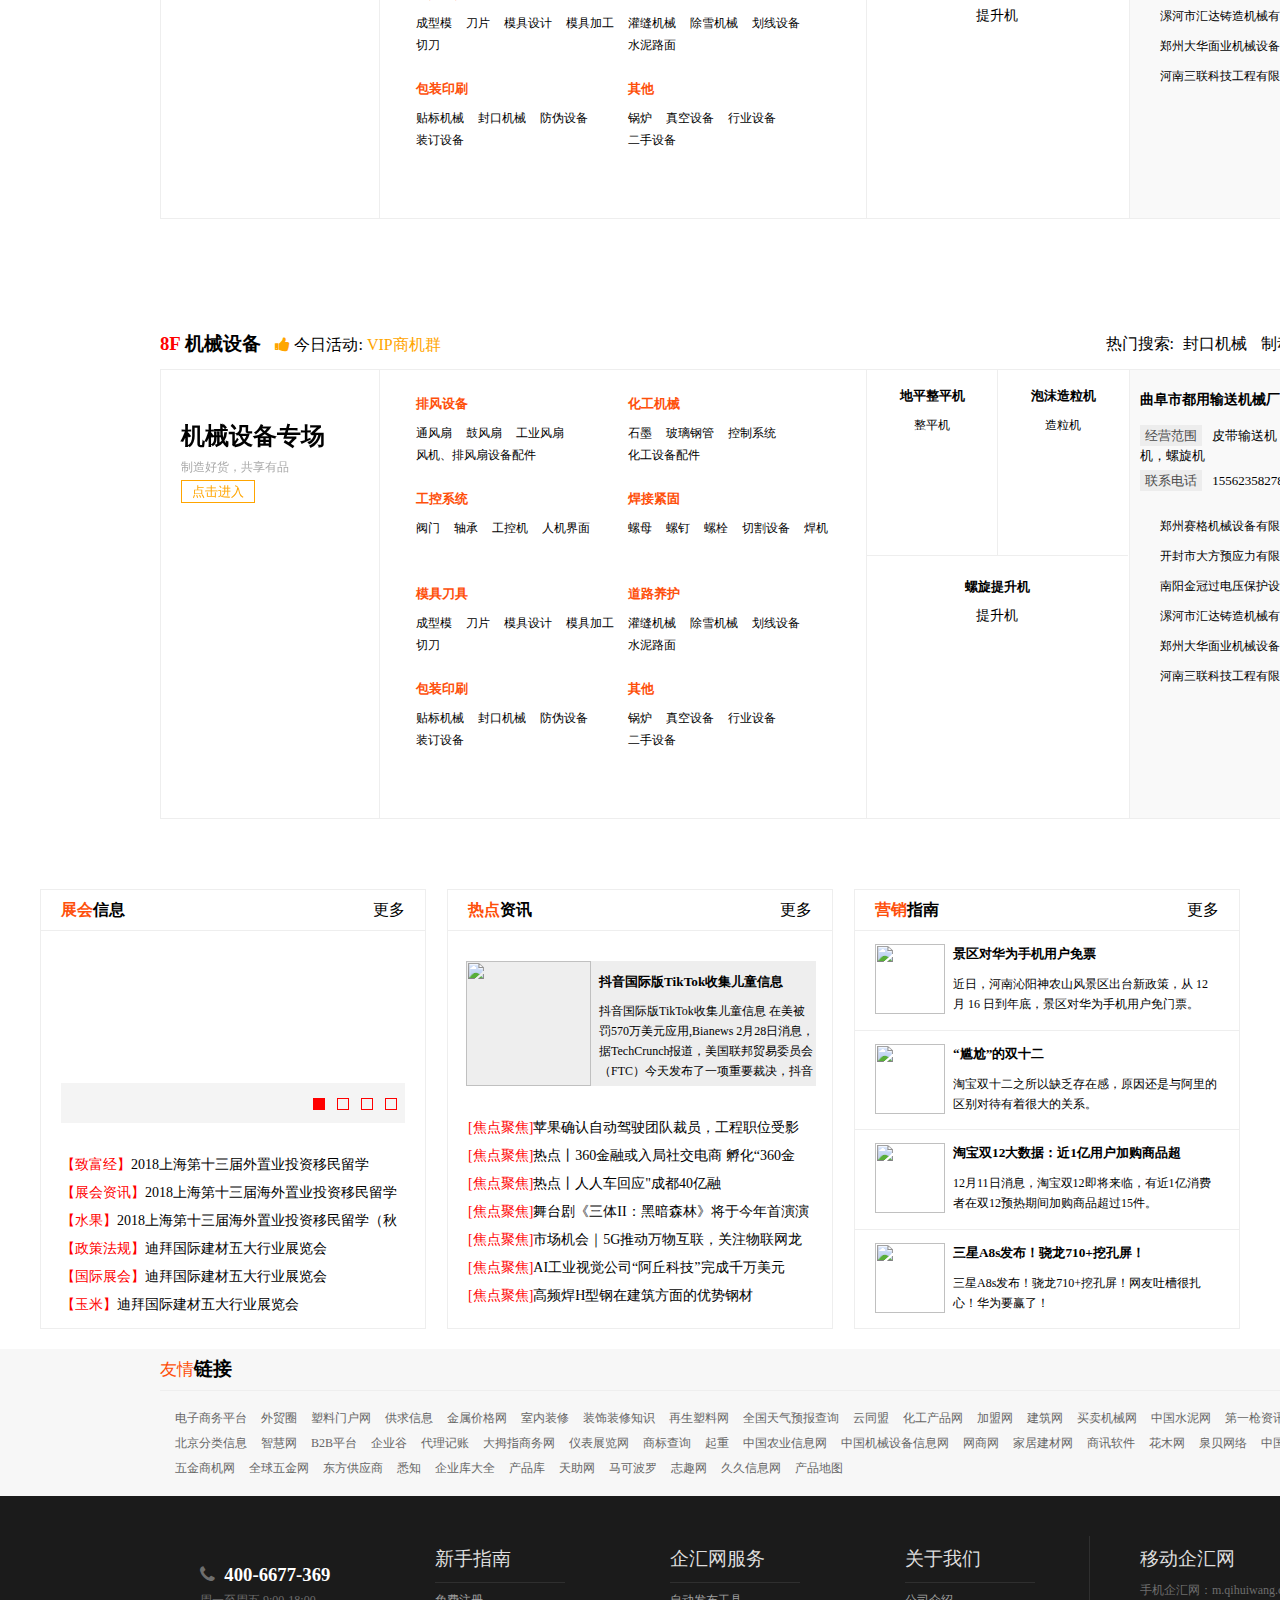
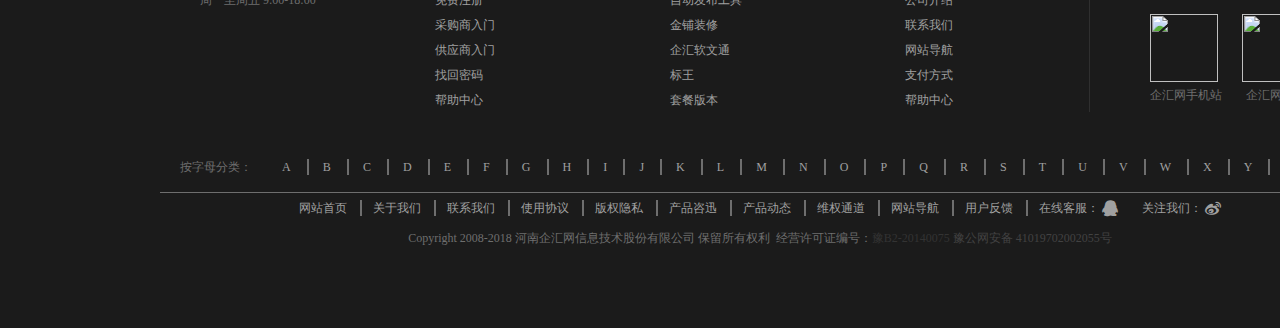
==== commit 0a846410: "企汇网2.0优化" ====
--- a/0414作业企汇网/index.html
+++ b/0414作业企汇网/index.html
@@ -1431,7 +1431,6 @@
                     </li>
                 </ul>
             </div>
-
             <div class="box_content">
                 <!-- Wheel_planting轮播 -->
                 <div class="content_top">
@@ -1480,26 +1479,26 @@
                             </ul>
                             <div class="g_3">
                                 <ul class="g_2">
-                                    <li><i>[公告]</i>关于百度上线细雨算法2.0的通知</li>
-                                    <li><i>[公告]</i>无法选择分类点?这里</li>
-                                    <li><i>[公告]</i>随时随地一键重发</li>
-                                    <li><i>[公告]</i>关于百度细雨算法的通知</li>
+                                    <li><a href="#"><i>[公告]</i>关于百度上线细雨算法2.0的通知</a></li>
+                                    <li><a href="#"><i>[公告]</i>无法选择分类点?这里</a> </li>
+                                    <li><a href="#"><i>[公告]</i>随时随地一键重发</a> </li>
+                                    <li><a href="#"><i>[公告]</i>关于百度细雨算法的通知</a> </li>
                                 </ul>
                                 <ul class="g_2">
-                                    <li><i>[规则]</i>企汇网产品信息发布规则</li>
-                                    <li><i>[规则]</i>企汇网平台诚信认证规范要求</li>
-                                    <li><i>[规则]</i>搜索引擎不会收录那些页面</li>
-                                    <li><i>[规则]</i>企汇网会员注册步骤</li>
+                                    <li><a href="#"><i>[规则]</i>企汇网产品信息发布规则</a></li>
+                                    <li><a href="#"><i>[规则]</i>企汇网平台诚信认证规范要求</a></li>
+                                    <li><a href="#"><i>[规则]</i>搜索引擎不会收录那些页面</a></li>
+                                    <li><a href="#"><i>[规则]</i>企汇网会员注册步骤</a></li>
                                 </ul>
                                 <ul class="g_2">
-                                    <li><i>[快速入门]</i>如何提高信息收录和排名</li>
-                                    <li><i>[快速入门]</i>产品信息发布注意几点</li>
-                                    <li><i>[快速入门]</i>企汇网新手入门说明</li>
-                                    <li><i>[快速入门]</i>自动发布工具的优化技巧</li>
+                                    <li><a href="#"><i>[快速入门]</i>如何提高信息收录和排名</a></li>
+                                    <li><a href="#"><i>[快速入门]</i>产品信息发布注意几点</a></li>
+                                    <li><a href="#"><i>[快速入门]</i>企汇网新手入门说明</a></li>
+                                    <li><a href="#"><i>[快速入门]</i>自动发布工具的优化技巧</a></li>
                                 </ul>
                                 <ul class="g_2">
-                                    <li><i>[快速入门]</i>采购管理是什么</li>
-                                    <li><i>[采购知识]</i>采购报价</li>
+                                    <li><a href="#"><i>[快速入门]</i>采购管理是什么</a></li>
+                                    <li><a href="#"><i>[采购知识]</i>采购报价</a></li>
                                 </ul>
                             </div>
 
@@ -1545,6 +1544,1550 @@
 
         </div>
     </section>
+    <!-- 特色feature   品牌brand -->
+    <section class="fe_br">
+        <div class="fb_box">
+            <div class="fb_list">
+                <h4 style="display: inline-block;"><em>特色</em>服务</h4>
+                <i></i><span></span>
+                <ul>
+                    <li><a href="#">企汇金铺</a></li>
+                    <li><a href="#">金铺装修</a> </li>
+                    <li><a href="#">短信套餐</a></li>
+                    <li><a href="#">岂会软文通</a></li>
+                    <li class="last"><a href="#">标王</a></li>
+                    <li><a href="#">黄金展位</a></li>
+                    <li><a href="#">企汇管家</a></li>
+                    <li><a href="#">企汇管家白银版</a></li>
+                    <li><a href="#">企汇管家黄金版</a></li>
+                    <li class="last"><a href="#">小程序</a></li>
+                </ul>
+            </div>
+            <div class="fb_list">
+                <h4 style="display: inline-block;"><em>品牌</em>供应商</h4>
+                <i></i><span></span>
+                <ul>
+                    <li><a href="#">郑州经济技术开发区江海制伞礼</a></li>
+                    <li><a href="#">惠州市弘祥防水工程有限公司</a> </li>
+                    <li class="last"><a href="#">招远鲁鑫线轴有限公司</a></li>
+                    <li><a href="#">惠州市华春隆实业有限公司</a></li>
+                    <li><a href="#">曲阜六九重工机械制造有限公司</a></li>
+                    <li class="last"><a href="#">江苏指南针公共设施制造有限公司</a></li>
+                </ul>
+            </div>
+        </div>
+
+    </section>
+
+
+    <!-- 一楼one tower -->
+    <section class="o_t">
+        <div class="o_t_box">
+            <a href="#"><img src="http://image.qihuiwang.com/86/C/401/86EC60991608962012C944BECF1C32DA.jpg" alt=""></a>
+            <div class="o_t_tab">
+                <div class="o_t_tab_left">
+                    <h3><em>1F</em>&nbsp;机械设备</h3>
+                    <i style="color: orange;" class="fa fa-thumbs-up" aria-hidden="true"></i>
+                    今日活动:
+                    <a href="#">VIP商机群</a>
+                </div>
+                <div class="o_t_tab_right">
+                    <ul>
+                        热门搜索:
+                        <li><a href="#">封口机械</a></li>
+                        <li><a href="#">制动器</a></li>
+                        <li><a href="#">吊钩</a></li>
+                    </ul>
+                </div>
+
+            </div>
+            <div class="o_t_main">
+                <div class="o_t_list_1">
+                    <a href="#">
+                        <img src="http://img1.qihuiwang.com/05d7b1f0baa8707bbb3d7dc67cfc086f_jpg.jpg" alt="">
+                        <div class="o_t_list_1_1">
+                            <h2>机械设备专场</h2>
+                            <p>制造好货，共享有品</p>
+                            <span>点击进入</span>
+                        </div>
+                    </a>
+                </div>
+                <div class="o_t_list_2">
+                    <ul>
+                        <li>
+                            <h5>排风设备</h5>
+                            <a href="#">通风扇</a>
+                            <a href="#">鼓风扇</a>
+                            <a href="#">工业风扇</a>
+                            <a href="#">风机、排风扇设备配件</a>
+                        </li>
+                        <li>
+                            <h5>化工机械</h5>
+                            <a href="#">石墨</a>
+                            <a href="#">玻璃钢管</a>
+                            <a href="#">控制系统</a>
+                            <a href="#">化工设备配件</a>
+                        </li>
+                        <li>
+                            <h5>工控系统</h5>
+                            <a href="#">阀门</a>
+                            <a href="#">轴承</a>
+                            <a href="#">工控机</a>
+                            <a href="#">人机界面</a>
+                        </li>
+                        <li>
+                            <h5>焊接紧固</h5>
+                            <a href="#">螺母</a>
+                            <a href="#">螺钉</a>
+                            <a href="#">螺栓</a>
+                            <a href="#">切割设备</a>
+                            <a href="#">焊机</a>
+                        </li>
+                        <li>
+                            <h5>模具刀具</h5>
+                            <a href="#">成型模</a>
+                            <a href="#">刀片</a>
+                            <a href="#">模具设计</a>
+                            <a href="#">模具加工</a>
+                            <a href="#">切刀</a>
+                        </li>
+                        <li>
+                            <h5>道路养护</h5>
+                            <a href="#">灌缝机械</a>
+                            <a href="#">除雪机械</a>
+                            <a href="#">划线设备</a>
+                            <a href="#">水泥路面</a>
+                        </li>
+                        <li>
+                            <h5>包装印刷</h5>
+                            <a href="#">贴标机械</a>
+                            <a href="#">封口机械</a>
+                            <a href="#">防伪设备</a>
+                            <a href="#">装订设备</a>
+                        </li>
+                        <li>
+                            <h5>其他</h5>
+                            <a href="#">锅炉</a>
+                            <a href="#">真空设备</a>
+                            <a href="#">行业设备</a>
+                            <a href="#">二手设备</a>
+                        </li>
+                    </ul>
+                </div>
+                <div class="o_t_list_3">
+                    <ul>
+                        <li>
+                            <a href="#">
+                                <img src="http://img1.qihuiwang.com/9e9a4c7e97582f9e3a1f4b6f6776a940_jpg.jpg" alt="">
+                                <div class="o_t_list_3_1">
+                                    <h5>地平整平机</h5>
+                                    <p>整平机</p>
+                                </div>
+                            </a>
+                        </li>
+                        <li>
+                            <a href="#">
+                                <img src="http://img2.qihuiwang.com/377699235c25f6281042b97f490026cd_jpg.jpg" alt="">
+                                <div class="o_t_list_3_1">
+                                    <h5>泡沫造粒机</h5>
+                                    <p>造粒机</p>
+                                </div>
+                            </a>
+                        </li>
+                    </ul>
+                    <div class="o_t_list_3_bottom">
+                        <a href="#">
+                            <img src="http://image.qihuiwang.com/F7/0/229/F710924E5233126D2F7860DDCC3FEFE9.jpg" alt="">
+                            <div class="o_t_list_3_2">
+                                <h5>螺旋提升机</h5>
+                                <p>提升机</p>
+                            </div>
+                        </a>
+                    </div>
+                </div>
+                <div class="o_t_list_4">
+                    <h3><a href="#">曲阜市都用输送机械厂</a></h3>
+                    <div class="ot_1"><span>经营范围</span>皮带输送机，斗式提升机，螺旋机</div>
+                    <div class="ot_1"><span>联系电话</span>15562358278</div>
+                    <ul>
+                        <li><a href="#">郑州赛格机械设备有限公司</a></li>
+                        <li><a href="#">开封市大方预应力有限公司</a></li>
+                        <li><a href="#">南阳金冠过电压保护设备有限公司</a></li>
+                        <li><a href="#">漯河市汇达铸造机械有限公司</a></li>
+                        <li><a href="#">郑州大华面业机械设备厂</a></li>
+                        <li><a href="#">河南三联科技工程有限公司</a></li>
+                    </ul>
+                    <div class="ot_2">
+                        <a href="#"><img src="http://img.qihuiwang.com/5442f17166300ee450241298e1d8f1c8_jpg.jpg"
+                                alt=""></a>
+                        <a href="#"><img src="http://img1.qihuiwang.com/639ff83d85c34f52d4238299d5055580_jpg.jpg"
+                                alt=""></a>
+                        <a href="#"><img src="http://img2.qihuiwang.com/fbe0aed8857320ce6fc59a5e3f293dab_jpg.jpg"
+                                alt=""></a>
+                        <a href="#"><img src="http://img1.qihuiwang.com/c4dfd7f34351b8fc4778f3c232f86c04_jpg.jpg"
+                                alt=""></a>
+                    </div>
+                </div>
+            </div>
+        </div>
+    </section>
+
+    <!-- 二楼one tower -->
+    <section class="o_t">
+        <div class="o_t_box f2">
+            <a href="#"><img src="http://image.qihuiwang.com/86/C/401/86EC60991608962012C944BECF1C32DA.jpg" alt=""></a>
+            <div class="o_t_tab">
+                <div class="o_t_tab_left">
+                    <h3><em>2F</em>&nbsp;机械设备</h3>
+                    <i style="color: orange;" class="fa fa-thumbs-up" aria-hidden="true"></i>
+                    今日活动:
+                    <a href="#">VIP商机群</a>
+                </div>
+                <div class="o_t_tab_right">
+                    <ul>
+                        热门搜索:
+                        <li><a href="#">封口机械</a></li>
+                        <li><a href="#">制动器</a></li>
+                        <li><a href="#">吊钩</a></li>
+                    </ul>
+                </div>
+
+            </div>
+            <div class="o_t_main">
+                <div class="o_t_list_1">
+                    <a href="#">
+                        <img src="http://image.qihuiwang.com/41/8/63/4128BB43F9B5693B1B3DE6FE93D060A4.jpg" alt="">
+                        <div class="o_t_list_1_1">
+                            <h2>机械设备专场</h2>
+                            <p>制造好货，共享有品</p>
+                            <span>点击进入</span>
+                        </div>
+                    </a>
+                </div>
+                <div class="o_t_list_2">
+                    <ul>
+                        <li>
+                            <h5>排风设备</h5>
+                            <a href="#">通风扇</a>
+                            <a href="#">鼓风扇</a>
+                            <a href="#">工业风扇</a>
+                            <a href="#">风机、排风扇设备配件</a>
+                        </li>
+                        <li>
+                            <h5>化工机械</h5>
+                            <a href="#">石墨</a>
+                            <a href="#">玻璃钢管</a>
+                            <a href="#">控制系统</a>
+                            <a href="#">化工设备配件</a>
+                        </li>
+                        <li>
+                            <h5>工控系统</h5>
+                            <a href="#">阀门</a>
+                            <a href="#">轴承</a>
+                            <a href="#">工控机</a>
+                            <a href="#">人机界面</a>
+                        </li>
+                        <li>
+                            <h5>焊接紧固</h5>
+                            <a href="#">螺母</a>
+                            <a href="#">螺钉</a>
+                            <a href="#">螺栓</a>
+                            <a href="#">切割设备</a>
+                            <a href="#">焊机</a>
+                        </li>
+                        <li>
+                            <h5>模具刀具</h5>
+                            <a href="#">成型模</a>
+                            <a href="#">刀片</a>
+                            <a href="#">模具设计</a>
+                            <a href="#">模具加工</a>
+                            <a href="#">切刀</a>
+                        </li>
+                        <li>
+                            <h5>道路养护</h5>
+                            <a href="#">灌缝机械</a>
+                            <a href="#">除雪机械</a>
+                            <a href="#">划线设备</a>
+                            <a href="#">水泥路面</a>
+                        </li>
+                        <li>
+                            <h5>包装印刷</h5>
+                            <a href="#">贴标机械</a>
+                            <a href="#">封口机械</a>
+                            <a href="#">防伪设备</a>
+                            <a href="#">装订设备</a>
+                        </li>
+                        <li>
+                            <h5>其他</h5>
+                            <a href="#">锅炉</a>
+                            <a href="#">真空设备</a>
+                            <a href="#">行业设备</a>
+                            <a href="#">二手设备</a>
+                        </li>
+                    </ul>
+                </div>
+                <div class="o_t_list_3">
+                    <ul>
+                        <li>
+                            <a href="#">
+                                <img src="http://img1.qihuiwang.com/9e9a4c7e97582f9e3a1f4b6f6776a940_jpg.jpg" alt="">
+                                <div class="o_t_list_3_1">
+                                    <h5>地平整平机</h5>
+                                    <p>整平机</p>
+                                </div>
+                            </a>
+                        </li>
+                        <li>
+                            <a href="#">
+                                <img src="http://img2.qihuiwang.com/377699235c25f6281042b97f490026cd_jpg.jpg" alt="">
+                                <div class="o_t_list_3_1">
+                                    <h5>泡沫造粒机</h5>
+                                    <p>造粒机</p>
+                                </div>
+                            </a>
+                        </li>
+                    </ul>
+                    <div class="o_t_list_3_bottom">
+                        <a href="#">
+                            <img src="http://image.qihuiwang.com/F7/0/229/F710924E5233126D2F7860DDCC3FEFE9.jpg" alt="">
+                            <div class="o_t_list_3_2">
+                                <h5>螺旋提升机</h5>
+                                <p>提升机</p>
+                            </div>
+                        </a>
+                    </div>
+                </div>
+                <div class="o_t_list_4">
+                    <h3><a href="#">曲阜市都用输送机械厂</a></h3>
+                    <div class="ot_1"><span>经营范围</span>皮带输送机，斗式提升机，螺旋机</div>
+                    <div class="ot_1"><span>联系电话</span>15562358278</div>
+                    <ul>
+                        <li><a href="#">郑州赛格机械设备有限公司</a></li>
+                        <li><a href="#">开封市大方预应力有限公司</a></li>
+                        <li><a href="#">南阳金冠过电压保护设备有限公司</a></li>
+                        <li><a href="#">漯河市汇达铸造机械有限公司</a></li>
+                        <li><a href="#">郑州大华面业机械设备厂</a></li>
+                        <li><a href="#">河南三联科技工程有限公司</a></li>
+                    </ul>
+                    <div class="ot_2">
+                        <a href="#"><img src="http://img.qihuiwang.com/5442f17166300ee450241298e1d8f1c8_jpg.jpg"
+                                alt=""></a>
+                        <a href="#"><img src="http://img1.qihuiwang.com/639ff83d85c34f52d4238299d5055580_jpg.jpg"
+                                alt=""></a>
+                        <a href="#"><img src="http://img2.qihuiwang.com/fbe0aed8857320ce6fc59a5e3f293dab_jpg.jpg"
+                                alt=""></a>
+                        <a href="#"><img src="http://img1.qihuiwang.com/c4dfd7f34351b8fc4778f3c232f86c04_jpg.jpg"
+                                alt=""></a>
+                    </div>
+                </div>
+            </div>
+        </div>
+    </section>
+    <!-- 三楼one tower -->
+    <section class="o_t">
+        <div class="o_t_box f2">
+            <a href="#"><img src="http://image.qihuiwang.com/86/C/401/86EC60991608962012C944BECF1C32DA.jpg" alt=""></a>
+            <div class="o_t_tab">
+                <div class="o_t_tab_left">
+                    <h3><em>3F</em>&nbsp;机械设备</h3>
+                    <i style="color: orange;" class="fa fa-thumbs-up" aria-hidden="true"></i>
+                    今日活动:
+                    <a href="#">VIP商机群</a>
+                </div>
+                <div class="o_t_tab_right">
+                    <ul>
+                        热门搜索:
+                        <li><a href="#">封口机械</a></li>
+                        <li><a href="#">制动器</a></li>
+                        <li><a href="#">吊钩</a></li>
+                    </ul>
+                </div>
+
+            </div>
+            <div class="o_t_main">
+                <div class="o_t_list_1">
+                    <a href="#">
+                        <img src="http://img1.qihuiwang.com/05d7b1f0baa8707bbb3d7dc67cfc086f_jpg.jpg" alt="">
+                        <div class="o_t_list_1_1">
+                            <h2>机械设备专场</h2>
+                            <p>制造好货，共享有品</p>
+                            <span>点击进入</span>
+                        </div>
+                    </a>
+                </div>
+                <div class="o_t_list_2">
+                    <ul>
+                        <li>
+                            <h5>排风设备</h5>
+                            <a href="#">通风扇</a>
+                            <a href="#">鼓风扇</a>
+                            <a href="#">工业风扇</a>
+                            <a href="#">风机、排风扇设备配件</a>
+                        </li>
+                        <li>
+                            <h5>化工机械</h5>
+                            <a href="#">石墨</a>
+                            <a href="#">玻璃钢管</a>
+                            <a href="#">控制系统</a>
+                            <a href="#">化工设备配件</a>
+                        </li>
+                        <li>
+                            <h5>工控系统</h5>
+                            <a href="#">阀门</a>
+                            <a href="#">轴承</a>
+                            <a href="#">工控机</a>
+                            <a href="#">人机界面</a>
+                        </li>
+                        <li>
+                            <h5>焊接紧固</h5>
+                            <a href="#">螺母</a>
+                            <a href="#">螺钉</a>
+                            <a href="#">螺栓</a>
+                            <a href="#">切割设备</a>
+                            <a href="#">焊机</a>
+                        </li>
+                        <li>
+                            <h5>模具刀具</h5>
+                            <a href="#">成型模</a>
+                            <a href="#">刀片</a>
+                            <a href="#">模具设计</a>
+                            <a href="#">模具加工</a>
+                            <a href="#">切刀</a>
+                        </li>
+                        <li>
+                            <h5>道路养护</h5>
+                            <a href="#">灌缝机械</a>
+                            <a href="#">除雪机械</a>
+                            <a href="#">划线设备</a>
+                            <a href="#">水泥路面</a>
+                        </li>
+                        <li>
+                            <h5>包装印刷</h5>
+                            <a href="#">贴标机械</a>
+                            <a href="#">封口机械</a>
+                            <a href="#">防伪设备</a>
+                            <a href="#">装订设备</a>
+                        </li>
+                        <li>
+                            <h5>其他</h5>
+                            <a href="#">锅炉</a>
+                            <a href="#">真空设备</a>
+                            <a href="#">行业设备</a>
+                            <a href="#">二手设备</a>
+                        </li>
+                    </ul>
+                </div>
+                <div class="o_t_list_3">
+                    <ul>
+                        <li>
+                            <a href="#">
+                                <img src="http://img1.qihuiwang.com/9e9a4c7e97582f9e3a1f4b6f6776a940_jpg.jpg" alt="">
+                                <div class="o_t_list_3_1">
+                                    <h5>地平整平机</h5>
+                                    <p>整平机</p>
+                                </div>
+                            </a>
+                        </li>
+                        <li>
+                            <a href="#">
+                                <img src="http://img2.qihuiwang.com/377699235c25f6281042b97f490026cd_jpg.jpg" alt="">
+                                <div class="o_t_list_3_1">
+                                    <h5>泡沫造粒机</h5>
+                                    <p>造粒机</p>
+                                </div>
+                            </a>
+                        </li>
+                    </ul>
+                    <div class="o_t_list_3_bottom">
+                        <a href="#">
+                            <img src="http://image.qihuiwang.com/F7/0/229/F710924E5233126D2F7860DDCC3FEFE9.jpg" alt="">
+                            <div class="o_t_list_3_2">
+                                <h5>螺旋提升机</h5>
+                                <p>提升机</p>
+                            </div>
+                        </a>
+                    </div>
+                </div>
+                <div class="o_t_list_4">
+                    <h3><a href="#">曲阜市都用输送机械厂</a></h3>
+                    <div class="ot_1"><span>经营范围</span>皮带输送机，斗式提升机，螺旋机</div>
+                    <div class="ot_1"><span>联系电话</span>15562358278</div>
+                    <ul>
+                        <li><a href="#">郑州赛格机械设备有限公司</a></li>
+                        <li><a href="#">开封市大方预应力有限公司</a></li>
+                        <li><a href="#">南阳金冠过电压保护设备有限公司</a></li>
+                        <li><a href="#">漯河市汇达铸造机械有限公司</a></li>
+                        <li><a href="#">郑州大华面业机械设备厂</a></li>
+                        <li><a href="#">河南三联科技工程有限公司</a></li>
+                    </ul>
+                    <div class="ot_2">
+                        <a href="#"><img src="http://img.qihuiwang.com/5442f17166300ee450241298e1d8f1c8_jpg.jpg"
+                                alt=""></a>
+                        <a href="#"><img src="http://img1.qihuiwang.com/639ff83d85c34f52d4238299d5055580_jpg.jpg"
+                                alt=""></a>
+                        <a href="#"><img src="http://img2.qihuiwang.com/fbe0aed8857320ce6fc59a5e3f293dab_jpg.jpg"
+                                alt=""></a>
+                        <a href="#"><img src="http://img1.qihuiwang.com/c4dfd7f34351b8fc4778f3c232f86c04_jpg.jpg"
+                                alt=""></a>
+                    </div>
+                </div>
+            </div>
+        </div>
+    </section>
+    <!-- 四楼one tower -->
+    <section class="o_t">
+        <div class="o_t_box f2">
+            <a href="#"><img src="http://image.qihuiwang.com/86/C/401/86EC60991608962012C944BECF1C32DA.jpg" alt=""></a>
+            <div class="o_t_tab">
+                <div class="o_t_tab_left">
+                    <h3><em>4F</em>&nbsp;机械设备</h3>
+                    <i style="color: orange;" class="fa fa-thumbs-up" aria-hidden="true"></i>
+                    今日活动:
+                    <a href="#">VIP商机群</a>
+                </div>
+                <div class="o_t_tab_right">
+                    <ul>
+                        热门搜索:
+                        <li><a href="#">封口机械</a></li>
+                        <li><a href="#">制动器</a></li>
+                        <li><a href="#">吊钩</a></li>
+                    </ul>
+                </div>
+
+            </div>
+            <div class="o_t_main">
+                <div class="o_t_list_1">
+                    <a href="#">
+                        <img src="http://img1.qihuiwang.com/05d7b1f0baa8707bbb3d7dc67cfc086f_jpg.jpg" alt="">
+                        <div class="o_t_list_1_1">
+                            <h2>机械设备专场</h2>
+                            <p>制造好货，共享有品</p>
+                            <span>点击进入</span>
+                        </div>
+                    </a>
+                </div>
+                <div class="o_t_list_2">
+                    <ul>
+                        <li>
+                            <h5>排风设备</h5>
+                            <a href="#">通风扇</a>
+                            <a href="#">鼓风扇</a>
+                            <a href="#">工业风扇</a>
+                            <a href="#">风机、排风扇设备配件</a>
+                        </li>
+                        <li>
+                            <h5>化工机械</h5>
+                            <a href="#">石墨</a>
+                            <a href="#">玻璃钢管</a>
+                            <a href="#">控制系统</a>
+                            <a href="#">化工设备配件</a>
+                        </li>
+                        <li>
+                            <h5>工控系统</h5>
+                            <a href="#">阀门</a>
+                            <a href="#">轴承</a>
+                            <a href="#">工控机</a>
+                            <a href="#">人机界面</a>
+                        </li>
+                        <li>
+                            <h5>焊接紧固</h5>
+                            <a href="#">螺母</a>
+                            <a href="#">螺钉</a>
+                            <a href="#">螺栓</a>
+                            <a href="#">切割设备</a>
+                            <a href="#">焊机</a>
+                        </li>
+                        <li>
+                            <h5>模具刀具</h5>
+                            <a href="#">成型模</a>
+                            <a href="#">刀片</a>
+                            <a href="#">模具设计</a>
+                            <a href="#">模具加工</a>
+                            <a href="#">切刀</a>
+                        </li>
+                        <li>
+                            <h5>道路养护</h5>
+                            <a href="#">灌缝机械</a>
+                            <a href="#">除雪机械</a>
+                            <a href="#">划线设备</a>
+                            <a href="#">水泥路面</a>
+                        </li>
+                        <li>
+                            <h5>包装印刷</h5>
+                            <a href="#">贴标机械</a>
+                            <a href="#">封口机械</a>
+                            <a href="#">防伪设备</a>
+                            <a href="#">装订设备</a>
+                        </li>
+                        <li>
+                            <h5>其他</h5>
+                            <a href="#">锅炉</a>
+                            <a href="#">真空设备</a>
+                            <a href="#">行业设备</a>
+                            <a href="#">二手设备</a>
+                        </li>
+                    </ul>
+                </div>
+                <div class="o_t_list_3">
+                    <ul>
+                        <li>
+                            <a href="#">
+                                <img src="http://img1.qihuiwang.com/9e9a4c7e97582f9e3a1f4b6f6776a940_jpg.jpg" alt="">
+                                <div class="o_t_list_3_1">
+                                    <h5>地平整平机</h5>
+                                    <p>整平机</p>
+                                </div>
+                            </a>
+                        </li>
+                        <li>
+                            <a href="#">
+                                <img src="http://img2.qihuiwang.com/377699235c25f6281042b97f490026cd_jpg.jpg" alt="">
+                                <div class="o_t_list_3_1">
+                                    <h5>泡沫造粒机</h5>
+                                    <p>造粒机</p>
+                                </div>
+                            </a>
+                        </li>
+                    </ul>
+                    <div class="o_t_list_3_bottom">
+                        <a href="#">
+                            <img src="http://image.qihuiwang.com/F7/0/229/F710924E5233126D2F7860DDCC3FEFE9.jpg" alt="">
+                            <div class="o_t_list_3_2">
+                                <h5>螺旋提升机</h5>
+                                <p>提升机</p>
+                            </div>
+                        </a>
+                    </div>
+                </div>
+                <div class="o_t_list_4">
+                    <h3><a href="#">曲阜市都用输送机械厂</a></h3>
+                    <div class="ot_1"><span>经营范围</span>皮带输送机，斗式提升机，螺旋机</div>
+                    <div class="ot_1"><span>联系电话</span>15562358278</div>
+                    <ul>
+                        <li><a href="#">郑州赛格机械设备有限公司</a></li>
+                        <li><a href="#">开封市大方预应力有限公司</a></li>
+                        <li><a href="#">南阳金冠过电压保护设备有限公司</a></li>
+                        <li><a href="#">漯河市汇达铸造机械有限公司</a></li>
+                        <li><a href="#">郑州大华面业机械设备厂</a></li>
+                        <li><a href="#">河南三联科技工程有限公司</a></li>
+                    </ul>
+                    <div class="ot_2">
+                        <a href="#"><img src="http://img.qihuiwang.com/5442f17166300ee450241298e1d8f1c8_jpg.jpg"
+                                alt=""></a>
+                        <a href="#"><img src="http://img1.qihuiwang.com/639ff83d85c34f52d4238299d5055580_jpg.jpg"
+                                alt=""></a>
+                        <a href="#"><img src="http://img2.qihuiwang.com/fbe0aed8857320ce6fc59a5e3f293dab_jpg.jpg"
+                                alt=""></a>
+                        <a href="#"><img src="http://img1.qihuiwang.com/c4dfd7f34351b8fc4778f3c232f86c04_jpg.jpg"
+                                alt=""></a>
+                    </div>
+                </div>
+            </div>
+        </div>
+    </section>
+    <!-- 五楼 -->
+    <section class="o_t">
+        <div class="o_t_box f2">
+            <a href="#"><img src="http://image.qihuiwang.com/86/C/401/86EC60991608962012C944BECF1C32DA.jpg" alt=""></a>
+            <div class="o_t_tab">
+                <div class="o_t_tab_left">
+                    <h3><em>5F</em>&nbsp;机械设备</h3>
+                    <i style="color: orange;" class="fa fa-thumbs-up" aria-hidden="true"></i>
+                    今日活动:
+                    <a href="#">VIP商机群</a>
+                </div>
+                <div class="o_t_tab_right">
+                    <ul>
+                        热门搜索:
+                        <li><a href="#">封口机械</a></li>
+                        <li><a href="#">制动器</a></li>
+                        <li><a href="#">吊钩</a></li>
+                    </ul>
+                </div>
+
+            </div>
+            <div class="o_t_main">
+                <div class="o_t_list_1">
+                    <a href="#">
+                        <img src="http://img1.qihuiwang.com/05d7b1f0baa8707bbb3d7dc67cfc086f_jpg.jpg" alt="">
+                        <div class="o_t_list_1_1">
+                            <h2>机械设备专场</h2>
+                            <p>制造好货，共享有品</p>
+                            <span>点击进入</span>
+                        </div>
+                    </a>
+                </div>
+                <div class="o_t_list_2">
+                    <ul>
+                        <li>
+                            <h5>排风设备</h5>
+                            <a href="#">通风扇</a>
+                            <a href="#">鼓风扇</a>
+                            <a href="#">工业风扇</a>
+                            <a href="#">风机、排风扇设备配件</a>
+                        </li>
+                        <li>
+                            <h5>化工机械</h5>
+                            <a href="#">石墨</a>
+                            <a href="#">玻璃钢管</a>
+                            <a href="#">控制系统</a>
+                            <a href="#">化工设备配件</a>
+                        </li>
+                        <li>
+                            <h5>工控系统</h5>
+                            <a href="#">阀门</a>
+                            <a href="#">轴承</a>
+                            <a href="#">工控机</a>
+                            <a href="#">人机界面</a>
+                        </li>
+                        <li>
+                            <h5>焊接紧固</h5>
+                            <a href="#">螺母</a>
+                            <a href="#">螺钉</a>
+                            <a href="#">螺栓</a>
+                            <a href="#">切割设备</a>
+                            <a href="#">焊机</a>
+                        </li>
+                        <li>
+                            <h5>模具刀具</h5>
+                            <a href="#">成型模</a>
+                            <a href="#">刀片</a>
+                            <a href="#">模具设计</a>
+                            <a href="#">模具加工</a>
+                            <a href="#">切刀</a>
+                        </li>
+                        <li>
+                            <h5>道路养护</h5>
+                            <a href="#">灌缝机械</a>
+                            <a href="#">除雪机械</a>
+                            <a href="#">划线设备</a>
+                            <a href="#">水泥路面</a>
+                        </li>
+                        <li>
+                            <h5>包装印刷</h5>
+                            <a href="#">贴标机械</a>
+                            <a href="#">封口机械</a>
+                            <a href="#">防伪设备</a>
+                            <a href="#">装订设备</a>
+                        </li>
+                        <li>
+                            <h5>其他</h5>
+                            <a href="#">锅炉</a>
+                            <a href="#">真空设备</a>
+                            <a href="#">行业设备</a>
+                            <a href="#">二手设备</a>
+                        </li>
+                    </ul>
+                </div>
+                <div class="o_t_list_3">
+                    <ul>
+                        <li>
+                            <a href="#">
+                                <img src="http://img1.qihuiwang.com/9e9a4c7e97582f9e3a1f4b6f6776a940_jpg.jpg" alt="">
+                                <div class="o_t_list_3_1">
+                                    <h5>地平整平机</h5>
+                                    <p>整平机</p>
+                                </div>
+                            </a>
+                        </li>
+                        <li>
+                            <a href="#">
+                                <img src="http://img2.qihuiwang.com/377699235c25f6281042b97f490026cd_jpg.jpg" alt="">
+                                <div class="o_t_list_3_1">
+                                    <h5>泡沫造粒机</h5>
+                                    <p>造粒机</p>
+                                </div>
+                            </a>
+                        </li>
+                    </ul>
+                    <div class="o_t_list_3_bottom">
+                        <a href="#">
+                            <img src="http://image.qihuiwang.com/F7/0/229/F710924E5233126D2F7860DDCC3FEFE9.jpg" alt="">
+                            <div class="o_t_list_3_2">
+                                <h5>螺旋提升机</h5>
+                                <p>提升机</p>
+                            </div>
+                        </a>
+                    </div>
+                </div>
+                <div class="o_t_list_4">
+                    <h3><a href="#">曲阜市都用输送机械厂</a></h3>
+                    <div class="ot_1"><span>经营范围</span>皮带输送机，斗式提升机，螺旋机</div>
+                    <div class="ot_1"><span>联系电话</span>15562358278</div>
+                    <ul>
+                        <li><a href="#">郑州赛格机械设备有限公司</a></li>
+                        <li><a href="#">开封市大方预应力有限公司</a></li>
+                        <li><a href="#">南阳金冠过电压保护设备有限公司</a></li>
+                        <li><a href="#">漯河市汇达铸造机械有限公司</a></li>
+                        <li><a href="#">郑州大华面业机械设备厂</a></li>
+                        <li><a href="#">河南三联科技工程有限公司</a></li>
+                    </ul>
+                    <div class="ot_2">
+                        <a href="#"><img src="http://img.qihuiwang.com/5442f17166300ee450241298e1d8f1c8_jpg.jpg"
+                                alt=""></a>
+                        <a href="#"><img src="http://img1.qihuiwang.com/639ff83d85c34f52d4238299d5055580_jpg.jpg"
+                                alt=""></a>
+                        <a href="#"><img src="http://img2.qihuiwang.com/fbe0aed8857320ce6fc59a5e3f293dab_jpg.jpg"
+                                alt=""></a>
+                        <a href="#"><img src="http://img1.qihuiwang.com/c4dfd7f34351b8fc4778f3c232f86c04_jpg.jpg"
+                                alt=""></a>
+                    </div>
+                </div>
+            </div>
+        </div>
+    </section>
+    <!-- 六楼 -->
+    <section class="o_t">
+        <div class="o_t_box f2">
+            <a href="#"><img src="http://image.qihuiwang.com/86/C/401/86EC60991608962012C944BECF1C32DA.jpg" alt=""></a>
+            <div class="o_t_tab">
+                <div class="o_t_tab_left">
+                    <h3><em>6F</em>&nbsp;机械设备</h3>
+                    <i style="color: orange;" class="fa fa-thumbs-up" aria-hidden="true"></i>
+                    今日活动:
+                    <a href="#">VIP商机群</a>
+                </div>
+                <div class="o_t_tab_right">
+                    <ul>
+                        热门搜索:
+                        <li><a href="#">封口机械</a></li>
+                        <li><a href="#">制动器</a></li>
+                        <li><a href="#">吊钩</a></li>
+                    </ul>
+                </div>
+
+            </div>
+            <div class="o_t_main">
+                <div class="o_t_list_1">
+                    <a href="#">
+                        <img src="http://img1.qihuiwang.com/05d7b1f0baa8707bbb3d7dc67cfc086f_jpg.jpg" alt="">
+                        <div class="o_t_list_1_1">
+                            <h2>机械设备专场</h2>
+                            <p>制造好货，共享有品</p>
+                            <span>点击进入</span>
+                        </div>
+                    </a>
+                </div>
+                <div class="o_t_list_2">
+                    <ul>
+                        <li>
+                            <h5>排风设备</h5>
+                            <a href="#">通风扇</a>
+                            <a href="#">鼓风扇</a>
+                            <a href="#">工业风扇</a>
+                            <a href="#">风机、排风扇设备配件</a>
+                        </li>
+                        <li>
+                            <h5>化工机械</h5>
+                            <a href="#">石墨</a>
+                            <a href="#">玻璃钢管</a>
+                            <a href="#">控制系统</a>
+                            <a href="#">化工设备配件</a>
+                        </li>
+                        <li>
+                            <h5>工控系统</h5>
+                            <a href="#">阀门</a>
+                            <a href="#">轴承</a>
+                            <a href="#">工控机</a>
+                            <a href="#">人机界面</a>
+                        </li>
+                        <li>
+                            <h5>焊接紧固</h5>
+                            <a href="#">螺母</a>
+                            <a href="#">螺钉</a>
+                            <a href="#">螺栓</a>
+                            <a href="#">切割设备</a>
+                            <a href="#">焊机</a>
+                        </li>
+                        <li>
+                            <h5>模具刀具</h5>
+                            <a href="#">成型模</a>
+                            <a href="#">刀片</a>
+                            <a href="#">模具设计</a>
+                            <a href="#">模具加工</a>
+                            <a href="#">切刀</a>
+                        </li>
+                        <li>
+                            <h5>道路养护</h5>
+                            <a href="#">灌缝机械</a>
+                            <a href="#">除雪机械</a>
+                            <a href="#">划线设备</a>
+                            <a href="#">水泥路面</a>
+                        </li>
+                        <li>
+                            <h5>包装印刷</h5>
+                            <a href="#">贴标机械</a>
+                            <a href="#">封口机械</a>
+                            <a href="#">防伪设备</a>
+                            <a href="#">装订设备</a>
+                        </li>
+                        <li>
+                            <h5>其他</h5>
+                            <a href="#">锅炉</a>
+                            <a href="#">真空设备</a>
+                            <a href="#">行业设备</a>
+                            <a href="#">二手设备</a>
+                        </li>
+                    </ul>
+                </div>
+                <div class="o_t_list_3">
+                    <ul>
+                        <li>
+                            <a href="#">
+                                <img src="http://img1.qihuiwang.com/9e9a4c7e97582f9e3a1f4b6f6776a940_jpg.jpg" alt="">
+                                <div class="o_t_list_3_1">
+                                    <h5>地平整平机</h5>
+                                    <p>整平机</p>
+                                </div>
+                            </a>
+                        </li>
+                        <li>
+                            <a href="#">
+                                <img src="http://img2.qihuiwang.com/377699235c25f6281042b97f490026cd_jpg.jpg" alt="">
+                                <div class="o_t_list_3_1">
+                                    <h5>泡沫造粒机</h5>
+                                    <p>造粒机</p>
+                                </div>
+                            </a>
+                        </li>
+                    </ul>
+                    <div class="o_t_list_3_bottom">
+                        <a href="#">
+                            <img src="http://image.qihuiwang.com/F7/0/229/F710924E5233126D2F7860DDCC3FEFE9.jpg" alt="">
+                            <div class="o_t_list_3_2">
+                                <h5>螺旋提升机</h5>
+                                <p>提升机</p>
+                            </div>
+                        </a>
+                    </div>
+                </div>
+                <div class="o_t_list_4">
+                    <h3><a href="#">曲阜市都用输送机械厂</a></h3>
+                    <div class="ot_1"><span>经营范围</span>皮带输送机，斗式提升机，螺旋机</div>
+                    <div class="ot_1"><span>联系电话</span>15562358278</div>
+                    <ul>
+                        <li><a href="#">郑州赛格机械设备有限公司</a></li>
+                        <li><a href="#">开封市大方预应力有限公司</a></li>
+                        <li><a href="#">南阳金冠过电压保护设备有限公司</a></li>
+                        <li><a href="#">漯河市汇达铸造机械有限公司</a></li>
+                        <li><a href="#">郑州大华面业机械设备厂</a></li>
+                        <li><a href="#">河南三联科技工程有限公司</a></li>
+                    </ul>
+                    <div class="ot_2">
+                        <a href="#"><img src="http://img.qihuiwang.com/5442f17166300ee450241298e1d8f1c8_jpg.jpg"
+                                alt=""></a>
+                        <a href="#"><img src="http://img1.qihuiwang.com/639ff83d85c34f52d4238299d5055580_jpg.jpg"
+                                alt=""></a>
+                        <a href="#"><img src="http://img2.qihuiwang.com/fbe0aed8857320ce6fc59a5e3f293dab_jpg.jpg"
+                                alt=""></a>
+                        <a href="#"><img src="http://img1.qihuiwang.com/c4dfd7f34351b8fc4778f3c232f86c04_jpg.jpg"
+                                alt=""></a>
+                    </div>
+                </div>
+            </div>
+        </div>
+    </section>
+    <!-- 七楼 -->
+    <section class="o_t">
+        <div class="o_t_box f2">
+            <a href="#"><img src="http://image.qihuiwang.com/86/C/401/86EC60991608962012C944BECF1C32DA.jpg" alt=""></a>
+            <div class="o_t_tab">
+                <div class="o_t_tab_left">
+                    <h3><em>7F</em>&nbsp;机械设备</h3>
+                    <i style="color: orange;" class="fa fa-thumbs-up" aria-hidden="true"></i>
+                    今日活动:
+                    <a href="#">VIP商机群</a>
+                </div>
+                <div class="o_t_tab_right">
+                    <ul>
+                        热门搜索:
+                        <li><a href="#">封口机械</a></li>
+                        <li><a href="#">制动器</a></li>
+                        <li><a href="#">吊钩</a></li>
+                    </ul>
+                </div>
+
+            </div>
+            <div class="o_t_main">
+                <div class="o_t_list_1">
+                    <a href="#">
+                        <img src="http://img1.qihuiwang.com/05d7b1f0baa8707bbb3d7dc67cfc086f_jpg.jpg" alt="">
+                        <div class="o_t_list_1_1">
+                            <h2>机械设备专场</h2>
+                            <p>制造好货，共享有品</p>
+                            <span>点击进入</span>
+                        </div>
+                    </a>
+                </div>
+                <div class="o_t_list_2">
+                    <ul>
+                        <li>
+                            <h5>排风设备</h5>
+                            <a href="#">通风扇</a>
+                            <a href="#">鼓风扇</a>
+                            <a href="#">工业风扇</a>
+                            <a href="#">风机、排风扇设备配件</a>
+                        </li>
+                        <li>
+                            <h5>化工机械</h5>
+                            <a href="#">石墨</a>
+                            <a href="#">玻璃钢管</a>
+                            <a href="#">控制系统</a>
+                            <a href="#">化工设备配件</a>
+                        </li>
+                        <li>
+                            <h5>工控系统</h5>
+                            <a href="#">阀门</a>
+                            <a href="#">轴承</a>
+                            <a href="#">工控机</a>
+                            <a href="#">人机界面</a>
+                        </li>
+                        <li>
+                            <h5>焊接紧固</h5>
+                            <a href="#">螺母</a>
+                            <a href="#">螺钉</a>
+                            <a href="#">螺栓</a>
+                            <a href="#">切割设备</a>
+                            <a href="#">焊机</a>
+                        </li>
+                        <li>
+                            <h5>模具刀具</h5>
+                            <a href="#">成型模</a>
+                            <a href="#">刀片</a>
+                            <a href="#">模具设计</a>
+                            <a href="#">模具加工</a>
+                            <a href="#">切刀</a>
+                        </li>
+                        <li>
+                            <h5>道路养护</h5>
+                            <a href="#">灌缝机械</a>
+                            <a href="#">除雪机械</a>
+                            <a href="#">划线设备</a>
+                            <a href="#">水泥路面</a>
+                        </li>
+                        <li>
+                            <h5>包装印刷</h5>
+                            <a href="#">贴标机械</a>
+                            <a href="#">封口机械</a>
+                            <a href="#">防伪设备</a>
+                            <a href="#">装订设备</a>
+                        </li>
+                        <li>
+                            <h5>其他</h5>
+                            <a href="#">锅炉</a>
+                            <a href="#">真空设备</a>
+                            <a href="#">行业设备</a>
+                            <a href="#">二手设备</a>
+                        </li>
+                    </ul>
+                </div>
+                <div class="o_t_list_3">
+                    <ul>
+                        <li>
+                            <a href="#">
+                                <img src="http://img1.qihuiwang.com/9e9a4c7e97582f9e3a1f4b6f6776a940_jpg.jpg" alt="">
+                                <div class="o_t_list_3_1">
+                                    <h5>地平整平机</h5>
+                                    <p>整平机</p>
+                                </div>
+                            </a>
+                        </li>
+                        <li>
+                            <a href="#">
+                                <img src="http://img2.qihuiwang.com/377699235c25f6281042b97f490026cd_jpg.jpg" alt="">
+                                <div class="o_t_list_3_1">
+                                    <h5>泡沫造粒机</h5>
+                                    <p>造粒机</p>
+                                </div>
+                            </a>
+                        </li>
+                    </ul>
+                    <div class="o_t_list_3_bottom">
+                        <a href="#">
+                            <img src="http://image.qihuiwang.com/F7/0/229/F710924E5233126D2F7860DDCC3FEFE9.jpg" alt="">
+                            <div class="o_t_list_3_2">
+                                <h5>螺旋提升机</h5>
+                                <p>提升机</p>
+                            </div>
+                        </a>
+                    </div>
+                </div>
+                <div class="o_t_list_4">
+                    <h3><a href="#">曲阜市都用输送机械厂</a></h3>
+                    <div class="ot_1"><span>经营范围</span>皮带输送机，斗式提升机，螺旋机</div>
+                    <div class="ot_1"><span>联系电话</span>15562358278</div>
+                    <ul>
+                        <li><a href="#">郑州赛格机械设备有限公司</a></li>
+                        <li><a href="#">开封市大方预应力有限公司</a></li>
+                        <li><a href="#">南阳金冠过电压保护设备有限公司</a></li>
+                        <li><a href="#">漯河市汇达铸造机械有限公司</a></li>
+                        <li><a href="#">郑州大华面业机械设备厂</a></li>
+                        <li><a href="#">河南三联科技工程有限公司</a></li>
+                    </ul>
+                    <div class="ot_2">
+                        <a href="#"><img src="http://img.qihuiwang.com/5442f17166300ee450241298e1d8f1c8_jpg.jpg"
+                                alt=""></a>
+                        <a href="#"><img src="http://img1.qihuiwang.com/639ff83d85c34f52d4238299d5055580_jpg.jpg"
+                                alt=""></a>
+                        <a href="#"><img src="http://img2.qihuiwang.com/fbe0aed8857320ce6fc59a5e3f293dab_jpg.jpg"
+                                alt=""></a>
+                        <a href="#"><img src="http://img1.qihuiwang.com/c4dfd7f34351b8fc4778f3c232f86c04_jpg.jpg"
+                                alt=""></a>
+                    </div>
+                </div>
+            </div>
+        </div>
+    </section>
+    <!-- 八楼 -->
+    <section class="o_t">
+        <div class="o_t_box f2">
+            <a href="#"><img src="http://image.qihuiwang.com/86/C/401/86EC60991608962012C944BECF1C32DA.jpg" alt=""></a>
+            <div class="o_t_tab">
+                <div class="o_t_tab_left">
+                    <h3><em>8F</em>&nbsp;机械设备</h3>
+                    <i style="color: orange;" class="fa fa-thumbs-up" aria-hidden="true"></i>
+                    今日活动:
+                    <a href="#">VIP商机群</a>
+                </div>
+                <div class="o_t_tab_right">
+                    <ul>
+                        热门搜索:
+                        <li><a href="#">封口机械</a></li>
+                        <li><a href="#">制动器</a></li>
+                        <li><a href="#">吊钩</a></li>
+                    </ul>
+                </div>
+
+            </div>
+            <div class="o_t_main">
+                <div class="o_t_list_1">
+                    <a href="#">
+                        <img src="http://img1.qihuiwang.com/05d7b1f0baa8707bbb3d7dc67cfc086f_jpg.jpg" alt="">
+                        <div class="o_t_list_1_1">
+                            <h2>机械设备专场</h2>
+                            <p>制造好货，共享有品</p>
+                            <span>点击进入</span>
+                        </div>
+                    </a>
+                </div>
+                <div class="o_t_list_2">
+                    <ul>
+                        <li>
+                            <h5>排风设备</h5>
+                            <a href="#">通风扇</a>
+                            <a href="#">鼓风扇</a>
+                            <a href="#">工业风扇</a>
+                            <a href="#">风机、排风扇设备配件</a>
+                        </li>
+                        <li>
+                            <h5>化工机械</h5>
+                            <a href="#">石墨</a>
+                            <a href="#">玻璃钢管</a>
+                            <a href="#">控制系统</a>
+                            <a href="#">化工设备配件</a>
+                        </li>
+                        <li>
+                            <h5>工控系统</h5>
+                            <a href="#">阀门</a>
+                            <a href="#">轴承</a>
+                            <a href="#">工控机</a>
+                            <a href="#">人机界面</a>
+                        </li>
+                        <li>
+                            <h5>焊接紧固</h5>
+                            <a href="#">螺母</a>
+                            <a href="#">螺钉</a>
+                            <a href="#">螺栓</a>
+                            <a href="#">切割设备</a>
+                            <a href="#">焊机</a>
+                        </li>
+                        <li>
+                            <h5>模具刀具</h5>
+                            <a href="#">成型模</a>
+                            <a href="#">刀片</a>
+                            <a href="#">模具设计</a>
+                            <a href="#">模具加工</a>
+                            <a href="#">切刀</a>
+                        </li>
+                        <li>
+                            <h5>道路养护</h5>
+                            <a href="#">灌缝机械</a>
+                            <a href="#">除雪机械</a>
+                            <a href="#">划线设备</a>
+                            <a href="#">水泥路面</a>
+                        </li>
+                        <li>
+                            <h5>包装印刷</h5>
+                            <a href="#">贴标机械</a>
+                            <a href="#">封口机械</a>
+                            <a href="#">防伪设备</a>
+                            <a href="#">装订设备</a>
+                        </li>
+                        <li>
+                            <h5>其他</h5>
+                            <a href="#">锅炉</a>
+                            <a href="#">真空设备</a>
+                            <a href="#">行业设备</a>
+                            <a href="#">二手设备</a>
+                        </li>
+                    </ul>
+                </div>
+                <div class="o_t_list_3">
+                    <ul>
+                        <li>
+                            <a href="#">
+                                <img src="http://img1.qihuiwang.com/9e9a4c7e97582f9e3a1f4b6f6776a940_jpg.jpg" alt="">
+                                <div class="o_t_list_3_1">
+                                    <h5>地平整平机</h5>
+                                    <p>整平机</p>
+                                </div>
+                            </a>
+                        </li>
+                        <li>
+                            <a href="#">
+                                <img src="http://img2.qihuiwang.com/377699235c25f6281042b97f490026cd_jpg.jpg" alt="">
+                                <div class="o_t_list_3_1">
+                                    <h5>泡沫造粒机</h5>
+                                    <p>造粒机</p>
+                                </div>
+                            </a>
+                        </li>
+                    </ul>
+                    <div class="o_t_list_3_bottom">
+                        <a href="#">
+                            <img src="http://image.qihuiwang.com/F7/0/229/F710924E5233126D2F7860DDCC3FEFE9.jpg" alt="">
+                            <div class="o_t_list_3_2">
+                                <h5>螺旋提升机</h5>
+                                <p>提升机</p>
+                            </div>
+                        </a>
+                    </div>
+                </div>
+                <div class="o_t_list_4">
+                    <h3><a href="#">曲阜市都用输送机械厂</a></h3>
+                    <div class="ot_1"><span>经营范围</span>皮带输送机，斗式提升机，螺旋机</div>
+                    <div class="ot_1"><span>联系电话</span>15562358278</div>
+                    <ul>
+                        <li><a href="#">郑州赛格机械设备有限公司</a></li>
+                        <li><a href="#">开封市大方预应力有限公司</a></li>
+                        <li><a href="#">南阳金冠过电压保护设备有限公司</a></li>
+                        <li><a href="#">漯河市汇达铸造机械有限公司</a></li>
+                        <li><a href="#">郑州大华面业机械设备厂</a></li>
+                        <li><a href="#">河南三联科技工程有限公司</a></li>
+                    </ul>
+                    <div class="ot_2">
+                        <a href="#"><img src="http://img.qihuiwang.com/5442f17166300ee450241298e1d8f1c8_jpg.jpg"
+                                alt=""></a>
+                        <a href="#"><img src="http://img1.qihuiwang.com/639ff83d85c34f52d4238299d5055580_jpg.jpg"
+                                alt=""></a>
+                        <a href="#"><img src="http://img2.qihuiwang.com/fbe0aed8857320ce6fc59a5e3f293dab_jpg.jpg"
+                                alt=""></a>
+                        <a href="#"><img src="http://img1.qihuiwang.com/c4dfd7f34351b8fc4778f3c232f86c04_jpg.jpg"
+                                alt=""></a>
+                    </div>
+                </div>
+            </div>
+        </div>
+    </section>
+
+    <!-- 展会信息 -->
+    <div class="o_t lfCircle">
+        <div class="lfCircle_left">
+            <div class="lfCircle_left_title">
+                <h2><em>展会</em>信息</h2>
+                <a href="#">更多</a>
+            </div>
+            <div class="lfCircle_slide">
+                <div class="lfCircle_slide_1">
+                    <ul id="lf_sl">
+                        <li><a href="#"><img src="http://img1.qihuiwang.com/606dc6e2d93e99b5517c5ba20181e776_jpg.jpg"
+                                    alt=""></a></li>
+                        <li><a href="#"><img src="http://img1.qihuiwang.com/29775210577416e2059cf6c9fb785973_jpg.jpg"
+                                    alt=""></a></li>
+                        <li><a href="#"><img src="http://img2.qihuiwang.com/5a11bbc821f207c5fd0e625fe7fc30cb_jpg.jpg"
+                                    alt=""></a></li>
+                        <li><a href="#"><img src="http://img3.qihuiwang.com/04977c2ecf79d419d4b31ff79c11320e_jpg.jpg"
+                                    alt=""></a></li>
+                    </ul>
+                    <div id="sub">
+                        <span></span>
+                        <span></span>
+                        <span></span>
+                        <span></span>
+                    </div>
+                </div>
+                <ul class="lfCircle_content_1">
+                    <li><a href=""><span>【致富经】</span>2018上海第十三届外置业投资移民留学</a></li>
+                    <li><a href=""><span>【展会资讯】</span>2018上海第十三届海外置业投资移民留学</a></li>
+                    <li><a href=""><span>【水果】</span>2018上海第十三届海外置业投资移民留学（秋</a></li>
+                    <li><a href=""><span>【政策法规】</span>迪拜国际建材五大行业展览会</a></li>
+                    <li><a href=""><span>【国际展会】</span>迪拜国际建材五大行业展览会</a></li>
+                    <li><a href=""><span>【玉米】</span>迪拜国际建材五大行业展览会</a></li>
+                </ul>
+            </div>
+        </div>
+        <div class="lfCircle_auto">
+            <div class="lfCircle_left_title">
+                <h2><em>热点</em>资讯</h2>
+                <a href="#">更多</a>
+            </div>
+            <div class="lfCircle_auto_1">
+                <a href="#"><img src="http://i2.qihuiwang.com/collect/201812/2019022831.jpg" alt=""></a>
+                <div>
+                    <a href="#">
+                        <h5>抖音国际版TikTok收集儿童信息</h5>
+                    </a>
+                    <p>抖音国际版TikTok收集儿童信息 在美被罚570万美元应用,Bianews 2月28日消息，据TechCrunch报道，美国联邦贸易委员会（FTC）今天发布了一项重要裁决，抖音</p>
+                </div>
+            </div>
+            <ul class="lfCircle_content_1">
+                <li><a href="#"><span>[焦点聚焦]</span>苹果确认自动驾驶团队裁员，工程职位受影</a></li>
+                <li><a href="#"><span>[焦点聚焦]</span>热点丨360金融或入局社交电商 孵化“360金</a></li>
+                <li><a href="#"><span>[焦点聚焦]</span>热点丨人人车回应&#34;成都40亿融</a></li>
+                <li><a href="#"><span>[焦点聚焦]</span>舞台剧《三体II：黑暗森林》将于今年首演演</a></li>
+                <li><a href="#"><span>[焦点聚焦]</span>市场机会｜5G推动万物互联，关注物联网龙</a></li>
+                <li><a href="#"><span>[焦点聚焦]</span>AI工业视觉公司“阿丘科技”完成千万美元</a></li>
+                <li><a href="#"><span>[焦点聚焦]</span>高频焊H型钢在建筑方面的优势钢材</a></li>
+            </ul>
+        </div>
+        <div class="lfCircle_right">
+            <div class="lfCircle_left_title">
+                <h2><em>营销</em>指南</h2>
+                <a href="#">更多</a>
+            </div>
+            <div class="lfCircle_right_1">
+                <ul>
+                    <li>
+                        <a href="#"><img src="http://i2.qihuiwang.com/web/2018-12-17/041817270b1b164ab5.jpg" alt=""></a>
+                        <div>
+                            <a href="#">
+                                <h5>景区对华为手机用户免票</h5>
+                            </a>
+                            <p>近日，河南沁阳神农山风景区出台新政策，从 12 月 16 日到年底，景区对华为手机用户免门票。</p>
+                        </div>
+                    </li>
+                    <li>
+                        <a href="#"><img src="http://i2.qihuiwang.com/web/2018-12-14/045001d928d4f97c5c.jpg" alt=""></a>
+                        <div>
+                            <a href="#">
+                                <h5>“尴尬”的双十二</h5>
+                            </a>
+                            <p>淘宝双十二之所以缺乏存在感，原因还是与阿里的区别对待有着很大的关系。</p>
+                        </div>
+                    </li>
+                    <li>
+                        <a href="#"><img src="http://i2.qihuiwang.com/web/2018-12-13/045651c3aef998d769.jpg" alt=""></a>
+                        <div>
+                            <a href="#">
+                                <h5>淘宝双12大数据：近1亿用户加购商品超</h5>
+                            </a>
+                            <p>12月11日消息，淘宝双12即将来临，有近1亿消费者在双12预热期间加购商品超过15件。</p>
+                        </div>
+                    </li>
+                    <li>
+                        <a href="#"><img src="http://i2.qihuiwang.com/web/2018-12-11/0446183cd4f33cd1b0.jpg" alt=""></a>
+                        <div>
+                            <a href="#">
+                                <h5>三星A8s发布！骁龙710+挖孔屏！</h5>
+                            </a>
+                            <p>三星A8s发布！骁龙710+挖孔屏！网友吐槽很扎心！华为要赢了！</p>
+                        </div>
+                    </li>
+                </ul>
+            </div>
+        </div>
+    </div>
+
+    <section class="friends">
+        <div class="fri_box">
+            <h3><em>友情</em>链接</h3>
+            <div class="fri_list">
+                <a href="#">电子商务平台</a>
+                <a href="#">外贸圈</a>
+                <a href="#">塑料门户网</a>
+                <a href="#">供求信息</a>
+                <a href="#">金属价格网</a>
+                <a href="#">室内装修</a>
+                <a href="#">装饰装修知识</a>
+                <a href="#">再生塑料网</a>
+                <a href="#">全国天气预报查询</a>
+                <a href="#">云同盟</a>
+                <a href="#">化工产品网</a>
+                <a href="#">加盟网</a>
+                <a href="#">建筑网</a>
+                <a href="#">买卖机械网</a>
+                <a href="#">中国水泥网</a>
+                <a href="#">第一枪资讯</a>
+                <a href="#">北京分类信息</a>
+                <a href="#">智慧网</a>
+                <a href="#">B2B平台</a>
+                <a href="#">企业谷</a>
+                <a href="#">代理记账</a>
+                <a href="#">大拇指商务网</a>
+                <a href="#">仪表展览网</a>
+                <a href="#">商标查询</a>
+                <a href="#">起重</a>
+                <a href="#">中国农业信息网</a>
+                <a href="#">中国机械设备信息网</a>
+                <a href="#">网商网</a>
+                <a href="#">家居建材网</a>
+                <a href="#">商讯软件</a>
+                <a href="#">花木网</a>
+                <a href="#">泉贝网络</a>
+                <a href="#">中国贸易网</a>
+                <a href="#">五金商机网</a>
+                <a href="#">全球五金网</a>
+                <a href="#">东方供应商</a>
+                <a href="#">悉知</a>
+                <a href="#">企业库大全</a>
+                <a href="#">产品库</a>
+                <a href="#">天助网</a>
+                <a href="#">马可波罗</a>
+                <a href="#">志趣网</a>
+                <a href="#">久久信息网</a>
+                <a href="#">产品地图</a>
+            </div>
+        </div>
+    </section>
+
+    <section class="foot">
+        <div class="foot_main">
+            <div class="fm_top">
+                <div>
+                    <a href="#"><img src="http://static.qihuiwang.com/images/footerLogo.png" alt=""></a>
+                    <h3><i class="fa fa-phone" aria-hidden="true"></i>&nbsp;&nbsp;<em>400-6677-369</em></h3>
+                    <p>周一至周五 9:00-18:00</p>
+                </div>
+                <div>
+                    <h3>新手指南</h3>
+                    <ul>
+                        <li><a href="#">免费注册</a></li>
+                        <li><a href="#">采购商入门</a></li>
+                        <li><a href="#">供应商入门</a></li>
+                        <li><a href="#">找回密码</a></li>
+                        <li><a href="#">帮助中心</a></li>
+                    </ul>
+                </div>
+                <div>
+                    <h3>企汇网服务</h3>
+                    <ul>
+                        <li><a href="#">自动发布工具</a></li>
+                        <li><a href="#">金铺装修</a></li>
+                        <li><a href="#">企汇软文通</a></li>
+                        <li><a href="#">标王</a></li>
+                        <li><a href="#">套餐版本</a></li>
+                    </ul>
+                </div>
+                <div>
+                    <h3>关于我们</h3>
+                    <ul>
+                        <li><a href="#">公司介绍</a></li>
+                        <li><a href="#">联系我们</a></li>
+                        <li><a href="#">网站导航</a></li>
+                        <li><a href="#">支付方式</a></li>
+                        <li><a href="#">帮助中心</a></li>
+                    </ul>
+                </div>
+                <div class="foot_last">
+                    <h3>移动企汇网</h3>
+                    <p>手机企汇网：m.qihuiwang.com</p>
+                    <ul>
+                        <li>
+                            <img src="http://static.qihuiwang.com/images/oneCode.jpg" alt="">
+                            企汇网手机站
+                        </li>
+                        <li>
+                            <img src="http://static.qihuiwang.com/images/twoCode.jpg" alt="">
+                            企汇网微信
+                        </li>
+                    </ul>
+                </div>
+            </div>
+            <ul class="fm_bottom">
+                <li>
+                    按字母分类：
+                    <a href="#">A</a>
+                    <a href="#">B</a>
+                    <a href="#">C</a>
+                    <a href="#">D</a>
+                    <a href="#">E</a>
+                    <a href="#">F</a>
+                    <a href="#">G</a>
+                    <a href="#">H</a>
+                    <a href="#">I</a>
+                    <a href="#">J</a>
+                    <a href="#">K</a>
+                    <a href="#">L</a>
+                    <a href="#">M</a>
+                    <a href="#">N</a>
+                    <a href="#">O</a>
+                    <a href="#">P</a>
+                    <a href="#">Q</a>
+                    <a href="#">R</a>
+                    <a href="#">S</a>
+                    <a href="#">T</a>
+                    <a href="#">U</a>
+                    <a href="#">V</a>
+                    <a href="#">W</a>
+                    <a href="#">X</a>
+                    <a href="#">Y</a>
+                    <a href="#">Z</a>
+                    <a id="null_last" href="#">0-9</a>
+                </li>
+                <li>
+                    <a href="#">网站首页</a>
+                    <a href="#">关于我们</a>
+                    <a href="#">联系我们</a>
+                    <a href="#">使用协议</a>
+                    <a href="#">版权隐私</a>
+                    <a href="#">产品咨迅</a>
+                    <a href="#">产品动态</a>
+                    <a href="#">维权通道</a>
+                    <a href="#">网站导航</a>
+                    <a href="#">用户反馈</a>
+                    <a id="null_last_1" href="#">在线客服：&nbsp;<i class="fa fa-qq fa-lg" aria-hidden="true"></i></a>
+                    <a id="null_last_2" href="#">关注我们：&nbsp;<i class="fa fa-weibo fa-lg" aria-hidden="true"></i> </a>
+                </li>
+                <li>
+                    <p>Copyright 2008-2018 河南企汇网信息技术股份有限公司&nbsp;保留所有权利&nbsp;&nbsp;经营许可证编号：<a
+                            href="#">豫B2-20140075</a><span> 豫公网安备 41019702002055号</span></p>
+                </li>
+                <li>
+                    <span></span>
+                    <span></span>
+                    <span></span>
+                    <span></span>
+                    <span></span>
+                    <span></span>
+                    <span></span>
+                </li>
+            </ul>
+        </div>
+    </section>
+
+    <ul class="left_tab">
+        <span class="dh_1">快捷导航</span>
+        <li>1</li>
+        <li>2</li>
+        <li>3</li>
+        <li>4</li>
+        <li>5</li>
+        <li>6</li>
+        <li>7</li>
+        <li>8</li>
+        <li class="zx_2">资讯</li>
+    </ul>
+    <ul class="back">
+        <i class="fa fa-angle-up" aria-hidden="true"></i>
+        <em>top</em>
+        <li id="backText">返回顶部</li>
+    </ul>
+    <ul class="right_tab">
+        <li><span>我的企汇</span><a href="login.html"><i class="fa fa-user-o fa-lg" aria-hidden="true"></i></a></li>
+        <li><span>企汇客服</span><a href="#"><i class="fa fa-headphones fa-lg" aria-hidden="true"></i></a></li>
+        <li><span>用户反馈</span><a href="#"><i class="fa fa-pencil-square-o fa-lg" aria-hidden="true"></i></a></li>
+        <li><div class="er_1"><img src="http://static.qihuiwang.com/images/oneCode.jpg" alt=""><p>企汇网手机站</p></div><i class="fa fa-mobile fa-2x" aria-hidden="true"></i></li>
+    </ul>
 </body>
 <script src="js/style.js"></script>
 
--- a/0414作业企汇网/css/style.css
+++ b/0414作业企汇网/css/style.css
@@ -73,7 +73,7 @@
     z-index: 10;
 }
 #first:hover ul{
-    height: 391px;
+    height: 368px;
     z-index: 10;    
 }
 .nav_left ul li{
@@ -249,7 +249,6 @@
    text-align: center;
 }
 .banner{
-    border: 1px solid;
     height: 510px;
     background-image: url(http://static.qihuiwang.com/images/acg_banner.jpg);
     background-repeat: no-repeat;
@@ -435,7 +434,6 @@
 .Wheel_planting{
     width: 720px;
     height: 305px;
-    border: 1px solid;
     position: relative;
     margin: 5px;
 
@@ -547,9 +545,13 @@
  
  .banner_device a{
     position: relative;
-    opacity: .5;
+    width: 178px;
+    height: 176px;
+    overflow: hidden;
+
  }
  
+
 .banner_device img{
     width: 178px;
     height: 176px;
@@ -558,7 +560,7 @@
     width: 184px;
     text-align: center;
     position: absolute;
-    bottom: -136px;
+    bottom: 18px;
     left: 0;
 }
 .pic h4{
@@ -571,9 +573,9 @@
    font-size: 13px;
     color: #aaaaaa;
 }
-.banner_device a:hover{
-    color: red;
-   opacity: 1;
+.banner_device a:hover img{
+transform: scale(1.1);
+
 }
 .banner_dfd a{
     width: 260px;
@@ -587,3 +589,742 @@
 .content_buttom{
     display: flex;
 }
+
+.fb_box{
+    width: 1200px;
+    margin:0 auto;
+    display: flex;
+    justify-content: space-between;
+    margin-top: 20px;
+}
+.fb_list{
+    border: 1px solid #ededed;
+    width: 580px;
+    height: 130px;
+    padding: 20px 0 0 10px;
+}
+.fb_list em{
+    color: red;
+    font-style: normal;
+}
+.fb_list ul{
+  padding: 0 5px 15px 5px;
+}
+.fb_list i{
+    width: 10px;
+    height: 10px;
+    display: inline-block;
+    border-radius: 50%;
+    border: 1px solid #aaaaaa;
+
+    font-style: normal;
+}
+.fb_list span{
+    display: inline-block;
+   width: 470px;
+   border-top: 1px solid #ededed;
+   transform: translateY(-5px);
+}
+
+.fb_list li{
+    margin: 3px 0;
+    height: 30px;
+    line-height: 30px;
+    float: left;
+}
+.fb_list li::after{
+    content: "";
+    border-left: 1px solid #cccccc;
+    margin-right: 10px;
+}
+.fb_list li a{
+    width: 100px;
+    height: 30px;
+    line-height: 30px;
+    font-size: 12px;  
+}
+.fb_list .last::after{
+    border-left: none;
+}
+
+.fb_list:nth-child(2) a{
+    width: 170px;
+    overflow: hidden;
+    vertical-align: middle;
+}
+
+.o_t_box{
+    width: 1200px;
+    height: 500px;
+    margin: 20px auto;
+}
+.o_t_tab{
+    display: flex;
+    justify-content: space-between;
+    height: 50px;
+    line-height: 50px;
+}
+.o_t_tab_left em{
+    font-family: 微软雅黑;
+    font-style: normal;
+    color: red;
+}
+
+.o_t_tab_left h3{
+    font-family: 微软雅黑;
+    display: inline-block;
+    margin-right: 10px;
+}
+.o_t_tab_left a{
+    font-family: 微软雅黑;
+    color: orange;
+}
+.o_t_tab_left a:hover{
+    text-decoration: underline;
+}
+.o_t_tab_right li{
+    display: inline-block;
+    margin: 0 5px;
+}
+.o_t_tab_right a{
+    padding-bottom: 5px;
+    transition: all .3s;
+}
+.o_t_tab_right a:hover{
+    color: red;
+    border-bottom: 2px solid red;
+}
+.o_t_main{
+    display: flex;
+    border: 1px solid #eee;
+}
+.o_t_list_1{
+    width: 218px;
+    height: 448px;
+    position: relative;
+}
+.o_t_list_1 a{
+    color: black;
+} 
+.o_t_list_1 .o_t_list_1_1{
+    width: 178px;
+    position: absolute;
+    top: 0;
+    left: 0;
+    z-index: 10;
+    padding: 50px 20px;
+}
+
+.o_t_list_1 .o_t_list_1_1 p{
+    font-size: 12px;
+    line-height: 30px;
+    color: #aaaaaa;
+ }
+ .o_t_list_1 .o_t_list_1_1 span{
+     font-size: 13px;
+     border: 1px solid orange;
+     color: orange;
+     padding: 3px 10px;
+ }
+.o_t_list_2{
+    width: 425px;
+    height: 418px;
+    padding: 15px 31px;
+    border-left: 1px solid #eee;
+    border-right: 1px solid #eee;
+}
+.o_t_list_2 ul{
+    display: flex;
+    flex-wrap: wrap;
+}
+.o_t_list_2 li{
+    width: 212px;
+    height: 95px; 
+    box-sizing: border-box;
+} 
+.o_t_list_2 li h5{
+    padding: 10px 5px;
+    color: #fe500b;
+} 
+.o_t_list_2 li a{
+    height: 20px;
+    margin: 0 5px;
+    font-size: 12px;
+} 
+.o_t_list_3{
+    width: 262px;
+    height: 448px;
+    border-right: 1px solid #eee;
+}
+.o_t_list_3 ul{
+    display: flex;
+}
+.o_t_list_3 li{
+    width: 130px;
+    height: 185px;
+    position: relative;
+}
+.o_t_list_3 li:nth-child(1){
+   border-right: 1px solid #eee;
+   border-bottom: 1px solid #eee;
+}
+.o_t_list_3 li:nth-child(2){
+    border-bottom: 1px solid #eee;
+ }
+.o_t_list_3_1,.o_t_list_3_bottom .o_t_list_3_2{
+width: 130px;
+position: absolute;
+top: 17px;
+left: 0;
+text-align: center;
+}
+.o_t_list_3 h5{
+    color: black;
+    margin-bottom: 10px;
+}
+.o_t_list_3 p{
+    width: 60px;  
+    height: 20px;
+    margin: 0 auto;
+    line-height: 20px;
+    font-size: 12px;
+    transition: all .5s;
+}
+.o_t_list_3 a:hover p{
+    border: 1px solid #fe500b;
+    color: #fe500b;
+}
+.o_t_list_3_bottom{
+    width: 261px;
+    height: 262px;
+    position: relative;
+}
+.o_t_list_3_bottom .o_t_list_3_2{
+    top: 22px;
+    left: 65px;
+}
+.o_t_list_3_bottom .o_t_list_3_2 p{
+  font-size: 14px;
+}
+.o_t_list_4{
+    width: 219px;
+    height: 422px;
+    padding: 13px 0 13px 10px;
+    background-color: #f9f9f9f9;
+}
+.o_t_list_4 h3{
+    font-size: 14px;
+    margin-top: 8px;
+}
+.o_t_list_4 a{
+   transition: all .3s;
+   color: black;
+}
+.o_t_list_4 a:hover{
+    color: #fe500b;
+ }
+ .ot_1{
+     font-size: 13px;
+     margin: 5px 0;
+     line-height: 20px;
+ }
+.o_t_list_4 span{
+    background-color: #ededed;
+    padding: 3px 5px;
+    margin-right: 10px;
+    color: #4b4b4b;
+}
+.o_t_list_4 ul{
+    width: 206px;
+    height: 192px;
+    margin: 20px 0 5px 0;
+    font-size: 12px;
+}
+.o_t_list_4 .ot_2 a:hover{
+    transform: scale(1.1);
+}
+.o_t_list_4 ul li{
+    padding-left: 20px;
+    line-height: 30px;
+    background-image: url(http://static.qihuiwang.com/images/sprite_global.png);
+    background-repeat: no-repeat;
+    background-size: 150%; 
+    background-position: -293px -245px;
+}
+.o_t_list_4 ul li:nth-child(2){
+    background-position: -293px -278px;
+}
+.o_t_list_4 ul li:nth-child(3){
+    background-position: -293px -309px;
+}
+.o_t_list_4 ul li:nth-child(4){
+    background-position: -293px -340px;
+}
+.o_t_list_4 ul li:nth-child(5){
+    background-position: -293px -372px;
+}
+.o_t_list_4 ul li:nth-child(6){
+    background-position: -293px -404px;
+}
+.f2{
+    margin-top: 100px;
+}
+
+.lfCircle{
+    width: 1200px;
+    margin: 100px auto;
+    margin-bottom: 0;
+    display: flex;
+    justify-content: space-between;
+}
+.lfCircle a:hover{
+    color: #fe500b;
+}
+.lfCircle_left,.lfCircle_auto,.lfCircle_right{
+    width: 384px;
+    height: 438px;
+    line-height: 40px;
+    border: 1px solid #eeeeee;
+}
+
+.lfCircle_left_title{
+    display: flex;
+    justify-content: space-between;
+    border-bottom: 1px solid #eeeeee;
+}
+.lfCircle_left_title{
+    padding-right: 20px;
+}
+.lfCircle_left h2,.lfCircle_auto h2,.lfCircle_right h2{
+    font-size: 16px;
+    padding-left: 20px;
+}
+.lfCircle_left h2 em,.lfCircle_auto h2 em,.lfCircle_right h2 em {
+    font-style: normal;
+    color: #fe500b;
+}
+.lfCircle_slide_1{
+    width: 344px;
+    height: 170px;
+    overflow: hidden;
+    margin: 0 auto;
+    position: relative;
+    margin-top: 22px;
+}
+.lfCircle_slide_1 ul{
+    width: 1376px;
+    height: 17px;
+    position: relative;
+    transition: all .5s;
+    
+}
+.lfCircle_slide_1 li{
+    float: left;
+}
+#sub{
+    width: 100%;
+    height: 40px;
+    position: absolute;
+    bottom: 0;
+    left: 0;
+    z-index: 10;
+    background-color: rgba(238, 238, 238, 0.664);
+    text-align: right;
+    
+}
+#sub span{
+    display: inline-block;
+    width: 10px;
+    height: 10px;
+    border: 1px solid red;
+    margin-right: 8px;
+    vertical-align: middle;
+}
+.lfCircle_content_1{
+    width: 344px;
+    height: 178px;
+    margin: 0 auto;
+    margin-top: 28px;
+}
+.lfCircle_content_1 a{
+   font-size: 14px;
+   height: 28px;
+   line-height: 28px;
+}
+.lfCircle_content_1 li{
+    line-height: 20px;
+ }
+ .lfCircle_content_1 span{
+    color: red;
+ }
+.lfCircle_auto_1{
+    width: 350px;
+    height: 125px;
+    margin: 30px 18px 20px 18px;
+    display: flex;
+    background-color: #eee;
+}
+.lfCircle_auto_1 img{
+    width: 125px;
+    height: 125px;
+}
+.lfCircle_auto_1 p,.lfCircle_right_1 p{
+   line-height: 20px;
+   font-size: 12px;
+   padding-left: 8px;
+}
+.lfCircle_auto_1 h5,.lfCircle_right_1 li h5{
+   padding-left: 8px;
+}
+.lfCircle_right_1 li{
+    width: 344px;
+    height: 72.6px;
+    padding: 13px 20px;
+    border-bottom: 1px solid #eee;
+    display: flex;
+    line-height: 0;
+}
+.lfCircle_right_1 li a{
+    line-height: 20px;
+ }
+.lfCircle_right_1 img{
+   width: 70px;
+   height: 70px;
+}
+.friends{
+    background-color: #f7f7f7;
+}
+.fri_box{
+    width: 1200px;
+    margin: 20px auto;
+    margin-bottom: 0;
+}
+.fri_box h3{
+    border-bottom: 1px solid #eee;
+    line-height: 40px;   
+}
+.fri_box em{
+    font-style: normal;
+    color: #fe500b;
+    font-weight: 400;
+    font-size: 17px;
+}
+.fri_list{
+    padding: 15px;
+}
+.fri_list a{
+    font-size: 12px;
+    margin-right: 10px;
+    height: 25px;
+    line-height: 25px;
+    color: #666666;
+}
+.fri_list a:hover{
+    color: #fe500b;
+}
+
+.foot{
+    background-color: #1b1b1b;
+    color: #6e6e6e;
+}
+.foot_main{
+    width: 1200px;
+    margin: 0 auto;
+}
+.fm_top{
+    display: flex;
+    justify-content: space-between;
+    padding: 40px;
+}
+.fm_top div{
+    width: 180px;
+    height: 176px;
+}
+.fm_top div a{
+    color: #6e6e6e;
+    height: 0;
+} 
+
+.fm_top div:nth-child(1) h3{
+    margin-top: 10px;
+    font-family: 微软雅黑;
+}
+.fm_top div:nth-child(1) h3 em{
+    color: #ffffff;
+    font-style: normal;
+}
+.fm_top div:nth-child(1) p{
+   font-size: 12px;
+   line-height: 28px;
+}
+.fm_top div:nth-child(2) h3,
+.fm_top div:nth-child(3) h3,
+.fm_top div:nth-child(4) h3,
+.fm_top div:nth-child(5) h3{
+    width: 130px;
+    border-bottom: 1px solid #2f2f2f;
+    padding: 10px 0;
+    color: #dddddd;
+    font-weight: normal;
+ }
+ .fm_top div:nth-child(2) li a,
+ .fm_top div:nth-child(3) li a,
+ .fm_top div:nth-child(4) li a{
+    line-height: 35px;
+    font-size: 12px;
+    color: #a0a0a0;
+ }
+ .fm_top div:nth-child(2) li a:hover,
+ .fm_top div:nth-child(3) li a:hover,
+ .fm_top div:nth-child(4) li a:hover{
+    color: #e02445;
+ }
+ .foot_last{
+     position: relative;
+ }
+ .fm_top div:nth-child(5)::before{
+     display: inline-block;
+        content: "";
+        height: 176px;
+        border-left: 1px solid #2f2f2f;
+        position: absolute;
+        right: 230px;
+ }
+ .fm_top div:nth-child(5) ul{
+     margin-top: 15px;
+     display: flex;
+     justify-content: space-around;
+ }
+ .fm_top div:nth-child(5) img{
+     display: block;
+    width: 68px;height: 68px;
+    margin-bottom: 5px;
+ }
+ .fm_top div:nth-child(5) p,
+ .fm_bottom li:nth-child(3) p{
+    font-size: 12px;
+ }
+ .fm_top div:nth-child(5) h3{
+    border-bottom: none;
+ }
+ .fm_top div:nth-child(5) li{
+     text-align: center;
+    font-size: 12px;
+ }
+ .fm_bottom a{
+    color: #a0a0a0;
+    font-family: 微软雅黑;
+    line-height: 30px;
+    font-size: 12px;
+ }
+ .fm_bottom li:nth-child(1){
+     line-height: 30px;
+     padding: 0 20px 10px 20px;
+     border-bottom: 1px solid #6e6e6e;
+     display: flex;
+     justify-content: space-between;
+     font-size: 12px;
+
+ }
+ .fm_bottom li:nth-child(1) a:hover,
+ .fm_bottom li:nth-child(2) a:hover{
+    color: #e02445;
+}
+.fm_bottom li:nth-child(1) a::after,
+.fm_bottom li:nth-child(2) a::after{
+   content: "";
+   border: 1px solid #6e6e6e;
+   position: relative;
+   left: 16px;
+}
+
+.fm_bottom li:nth-child(2),
+.fm_bottom li:nth-child(3),
+.fm_bottom li:nth-child(4){
+   text-align: center;
+}
+.fm_bottom li:nth-child(2) a{
+    padding: 0 10px;
+ }
+ 
+ .fm_bottom li:nth-child(2) a::after{
+    left: 13px;
+ }
+ #null_last::after,
+ #null_last_1::after, 
+ #null_last_2::after{
+    border: none;
+}
+.fm_bottom li:nth-child(3) a{
+    color: #333333;
+} 
+.fm_bottom li:nth-child(3) span{
+    color: #424242;
+}
+.fm_bottom li:nth-child(4){
+    margin-top: 10px;
+}
+.fm_bottom li:nth-child(4) span{
+   display: inline-block;
+   width: 88px;
+   height: 31px;
+   background-image: url(http://static.qihuiwang.com/images/copyright.png);
+   background-repeat: no-repeat;
+   background-position: 0 0;
+   background-size: 650%;
+   border-radius: 3px;
+   opacity: .6;
+}
+.fm_bottom li:nth-child(4) span:nth-child(2){
+    background-position: -93px 0;
+ }
+ .fm_bottom li:nth-child(4) span:nth-child(3){
+    background-position: -183px 0;
+ }
+ .fm_bottom li:nth-child(4) span:nth-child(4){
+    background-position: -275px 0;
+ }
+ .fm_bottom li:nth-child(4) span:nth-child(5){
+    background-position: -386px 0;
+ }
+ .fm_bottom li:nth-child(4) span:nth-child(6){
+    background-position: -480px 0;
+ }
+ .fm_bottom li:nth-child(4) span:hover{
+    opacity: 1;
+ }
+ .fm_bottom{
+     padding-bottom: 30px;
+ }
+.back{
+    width: 38px;
+    height: 38px;
+    text-align: center;
+    position: fixed;
+    right: 0;
+    bottom: 25px;
+    background-color: #eee;
+    border-radius: 3px 0 0 3px;
+    transition: all .5s;
+}
+.back em {
+    font-style: normal;
+    display: block;
+    margin-bottom: 3px;
+}
+.back li{
+    width: 70px;
+    height: 38px;
+    line-height: 38px;
+    background-color: #eee;
+    color: black;
+    position: relative;
+    left: 39px;
+    top: -40px;
+    font-size: 12px;
+    transition: all .5s;
+    border-radius: 3px 0 0 3px;
+
+}
+
+.left_tab{
+    width: 34px;
+    height: 320px;
+    position: fixed;
+    left: 94px;
+    top: 200px;
+    background-color: #fafafa;
+}
+.left_tab li{
+    line-height: 31px;
+    font-size: 12px;
+    border-bottom: 1px solid #dddddd;
+    text-align: center;
+    color: #828282;
+   
+}
+.left_tab span{
+    display: inline-block;
+    width: 34px;
+    height: 31px;
+    font-size: 12px;
+    text-align: center;
+}
+.dh_1{
+    background-color: #ffffff;
+    color: #b1afaf;
+}
+.left_tab .zx_2{
+    background-color: orangered;
+    color: #ffffff;
+    line-height: 33px;
+}
+.right_tab{
+    width: 38px;
+    height: 158px;
+    position: fixed;
+    top: 280px;
+    right: 0;
+}
+.right_tab li{
+    width: 38px;height: 38px;
+    text-align: center;
+    line-height: 38px;
+    margin-bottom: 2px;
+    background-color: #eee;
+    position: relative;
+    border-radius: 3px 0 0 3px;
+    transition: all .5s;
+}
+.right_tab li .fa{
+    color: black;
+}
+.right_tab li:hover .fa{
+    color: #ffffff;
+}
+.right_tab li span{
+    width: 66px;
+    height: 38px;
+    line-height: 38px;
+    position: absolute;
+    top: 0;
+    left: 38px;
+    background-color: #e02445;
+    font-size: 12px;
+    border-radius: 3px 0 0 3px;
+    transition: all .5s;
+    color: #ffffff;
+}
+.right_tab li .er_1{
+    width: 124px;
+    height: 158px;
+    border-radius: 3px 0 0 3px;
+    position: absolute;
+    top: -120px;
+    left: 38px;
+    background-color: #e02445;
+    transition: all .5s;
+}
+.right_tab li .er_1 img{
+    width: 94px;
+    height: 94px;
+    margin-top: 20px;
+}
+.right_tab li .er_1 p{
+   line-height: 20px;
+   color: #ffffff;
+}
+.right_tab li:hover{
+    background-color: #e02445;
+}
+.right_tab li:hover .er_1{
+    left: -121px;
+}
+.right_tab li:hover span{
+    left: -63px;
+    color: #ffffff;
+}
+
+
+
+
